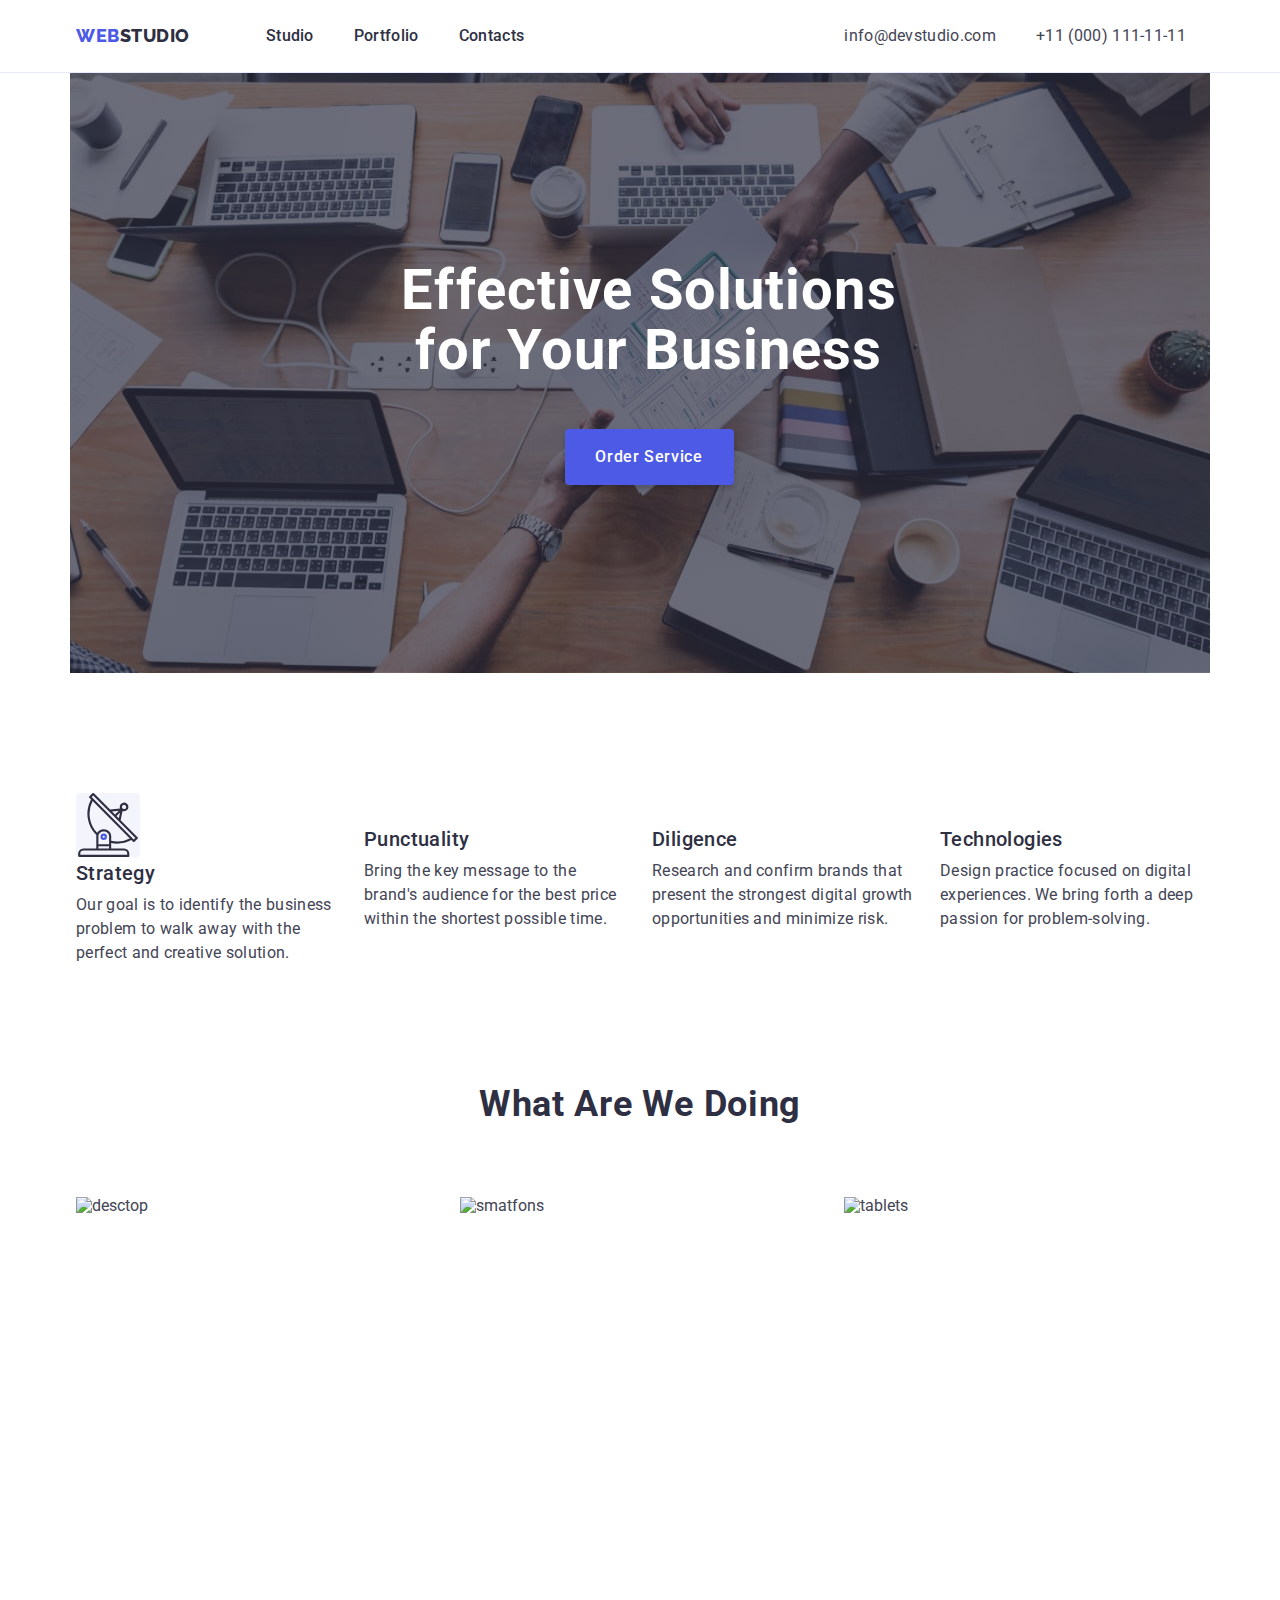
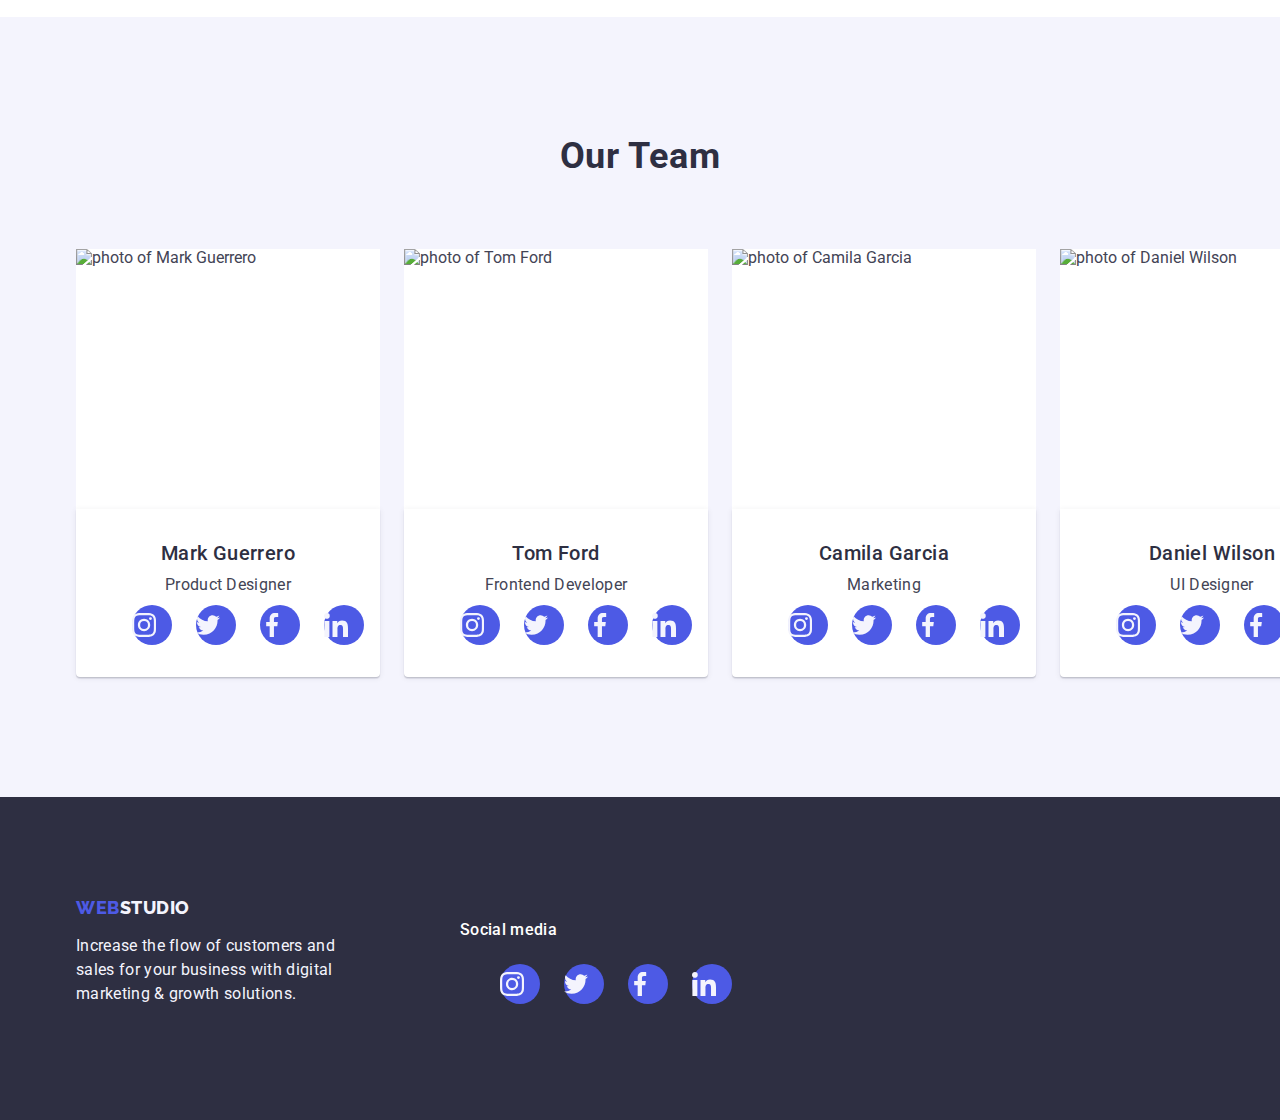
==== index.html @ 8fe612d3 "summury" ====
<!DOCTYPE html>
<html lang="en">
  <head>
    <meta charset="UTF-8" />
    <meta http-equiv="X-UA-Compatible" content="IE=edge" />
    <meta name="viewport" content="width=device-width, initial-scale=1.0" />
    <!--Normalize-->
    <link
      rel="stylesheet"
      href="https://cdn.jsdelivr.net/npm/modern-normalize@1.1.0/modern-normalize.min.css"
    />
    <!--Шрифти-->
    <link rel="preconnect" href="https://fonts.googleapis.com" />
    <link rel="preconnect" href="https://fonts.gstatic.com" crossorigin />
    <link
      href="https://fonts.googleapis.com/css2?family=Raleway:wght@800&family=Roboto:wght@400;500;700;900&display=swap"
      rel="stylesheet"
    />

    <link rel="stylesheet" href="./css/styles.css" />
    <title>Studio</title>
  </head>

  <body>
    <!--Heder -->
    <header class="header">
      <div class="container header-container">
        <nav class="nav-container">
          <a class="text-logo text-logo-header link" href="./index.html">
            Web<span class="text-logo-studio-top">Studio</span></a
          >
          <ul class="list nav-list-cont">
            <li><a class="link text-nav" href="./index.html">Studio</a></li>
            <li>
              <a class="link text-nav" href="./portfolio.html">Portfolio</a>
            </li>
            <li><a class="link text-nav" href="">Contacts</a></li>
          </ul>
        </nav>
        <!--Contacts-->
        <address class="adress">
          <ul class="list adress-container">
            <li>
              <a class="link text-adress" href="mailto:info@devstudio.com"
                >info@devstudio.com</a
              >
            </li>
            <li>
              <a class="link text-adress" href="tel:+110001111111"
                >+11 (000) 111-11-11</a
              >
            </li>
          </ul>
        </address>
      </div>
    </header>
    <main>
      <!--Section1-->
      <section class="titel titel-items">
        <div class="container">
          <h1 class="text-titel">Effective Solutions for Your Business</h1>
          <button class="button button-studio" type="button">
            Order Service
          </button>
        </div>
      </section>
      <!--Section2=osoblivosti-->
      <section class="feautures">
        <div class="container">
          <h2 class="visually-hidden">Our Features</h2>
          <ul class="list features-container">
            <li class="features-container-item">
              <svg class="feautures-icon" width="64px" height="64px">
                <use href="./images/symbols.svg#icon-antenna"></use>
              </svg>
              <h3 class="features-titel">Strategy</h3>
              <p class="features-text">
                Our goal is to identify the business problem to walk away with
                the perfect and creative solution.
              </p>
            </li>
            <li class="features-container-item">
              <h3 class="features-titel">Punctuality</h3>
              <p class="features-text">
                Bring the key message to the brand's audience for the best price
                within the shortest possible time.
              </p>
            </li>
            <li class="features-container-item">
              <h3 class="features-titel">Diligence</h3>
              <p class="features-text">
                Research and confirm brands that present the strongest digital
                growth opportunities and minimize risk.
              </p>
            </li>
            <li class="features-container-item">
              <h3 class="features-titel">Technologies</h3>
              <p class="features-text">
                Design practice focused on digital experiences. We bring forth a
                deep passion for problem-solving.
              </p>
            </li>
          </ul>
        </div>
      </section>
      <!--====Section3====What are we doing===-->
      <section class="doing">
        <div class="container">
          <h2 class="titels">What are we doing</h2>
          <ul class="list doing-container">
            <li class="doing-container-item">
              <img
                src="./images/img-1.jpg"
                alt="desctop"
                width="360"
                height="300"
              />
            </li>
            <li class="doing-container-item">
              <img
                src="./images/img-2.jpg"
                alt="smatfons"
                width="360"
                height="300"
              />
            </li>
            <li class="doing-container-item">
              <img
                src="./images/img-3.jpg"
                alt="tablets"
                width="360"
                height="300"
              />
            </li>
          </ul>
        </div>
      </section>
      <!--Team-->
      <!--Section4-->
      <section class="team">
        <div class="container">
          <h2 class="titels">Our Team</h2>

          <ul class="list team-container">
            <!--=======MARK===========-->
            <li class="team-cards-fon">
              <img
                src="./images/foto-1.jpg"
                alt="photo of Mark Guerrero"
                width="264"
                height="260"
              />
              <div class="card-cont">
                <h3 class="team-cards-titel">Mark Guerrero</h3>
                <p class="team-cards-prof">Product Designer</p>
                <ul class="social">
                  <li class="social-items list">
                    <a
                      href="https://instagram.com"
                      target="_blank"
                      rel="noopener noreffer"
                      class="social-link link"
                      aria-label="instagram icon"
                    >
                      <svg class="social-icon" width="24px" height="24px">
                        <use href="./images/symbols.svg#icon-instagram"></use>
                      </svg>
                    </a>
                  </li>
                  <li class="social-items list">
                    <a
                      href="https://twitter.com"
                      target="_blank"
                      rel="noopener noreffer"
                      class="social-link link"
                      aria-label="twitter icon"
                    >
                      <svg class="social-icon" width="24px" height="24px">
                        <use href="./images/symbols.svg#icon-twitter"></use>
                      </svg>
                    </a>
                  </li>
                  <li class="social-items list">
                    <a
                      href="https://facebook.com"
                      target="_blank"
                      rel="noopener noreffer"
                      class="social-link link"
                      aria-label="facebook icon"
                    >
                      <svg class="social-icon" width="24px" height="24px">
                        <use href="./images/symbols.svg#icon-facebook"></use>
                      </svg>
                    </a>
                  </li>
                  <li class="social-items list">
                    <a
                      href="https://linkedin.com"
                      target="_blank"
                      rel="noopener noreffer"
                      class="social-link link"
                      aria-label="linkedin icon"
                    >
                      <svg class="social-icon" width="24px" height="24px">
                        <use href="./images/symbols.svg#icon-linkedin"></use>
                      </svg>
                    </a>
                  </li>
                </ul>
              </div>
            </li>
            <!--=======MARK===========-->
            <!--=======Tom===========-->
            <li class="team-cards-fon">
              <img
                src="./images/foto-2.jpg"
                alt="photo of Tom Ford"
                width="264"
                height="260"
              />
              <div class="card-cont">
                <h3 class="team-cards-titel">Tom Ford</h3>
                <p class="team-cards-prof">Frontend Developer</p>
                <ul class="social">
                  <li class="social-items list">
                    <a
                      href="https://instagram.com"
                      target="_blank"
                      rel="noopener noreffer"
                      class="social-link link"
                      aria-label="instagram icon"
                    >
                      <svg class="social-icon" width="24px" height="24px">
                        <use href="./images/symbols.svg#icon-instagram"></use>
                      </svg>
                    </a>
                  </li>
                  <li class="social-items list">
                    <a
                      href="https://twitter.com"
                      target="_blank"
                      rel="noopener noreffer"
                      class="social-link link"
                      aria-label="twitter icon"
                    >
                      <svg class="social-icon" width="24px" height="24px">
                        <use href="./images/symbols.svg#icon-twitter"></use>
                      </svg>
                    </a>
                  </li>
                  <li class="social-items list">
                    <a
                      href="https://facebook.com"
                      target="_blank"
                      rel="noopener noreffer"
                      class="social-link link"
                      aria-label="facebook icon"
                    >
                      <svg class="social-icon" width="24px" height="24px">
                        <use href="./images/symbols.svg#icon-facebook"></use>
                      </svg>
                    </a>
                  </li>
                  <li class="social-items list">
                    <a
                      href="https://linkedin.com"
                      target="_blank"
                      rel="noopener noreffer"
                      class="social-link link"
                      aria-label="linkedin icon"
                    >
                      <svg class="social-icon" width="24px" height="24px">
                        <use href="./images/symbols.svg#icon-linkedin"></use>
                      </svg>
                    </a>
                  </li>
                </ul>
              </div>
            </li>
            <!--=======Tom===========-->
            <!--=======Cam===========-->
            <li class="team-cards-fon">
              <img
                src="./images/foto-3.jpg"
                alt="photo of Camila Garcia"
                width="264"
                height="260"
              />
              <div class="card-cont">
                <h3 class="team-cards-titel">Camila Garcia</h3>
                <p class="team-cards-prof">Marketing</p>
                <ul class="social">
                  <li class="social-items list">
                    <a
                      href="https://instagram.com"
                      target="_blank"
                      rel="noopener noreffer"
                      class="social-link link"
                      aria-label="instagram icon"
                    >
                      <svg class="social-icon" width="24px" height="24px">
                        <use href="./images/symbols.svg#icon-instagram"></use>
                      </svg>
                    </a>
                  </li>
                  <li class="social-items list">
                    <a
                      href="https://twitter.com"
                      target="_blank"
                      rel="noopener noreffer"
                      class="social-link link"
                      aria-label="twitter icon"
                    >
                      <svg class="social-icon" width="24px" height="24px">
                        <use href="./images/symbols.svg#icon-twitter"></use>
                      </svg>
                    </a>
                  </li>
                  <li class="social-items list">
                    <a
                      href="https://facebook.com"
                      target="_blank"
                      rel="noopener noreffer"
                      class="social-link link"
                      aria-label="facebook icon"
                    >
                      <svg class="social-icon" width="24px" height="24px">
                        <use href="./images/symbols.svg#icon-facebook"></use>
                      </svg>
                    </a>
                  </li>
                  <li class="social-items list">
                    <a
                      href="https://linkedin.com"
                      target="_blank"
                      rel="noopener noreffer"
                      class="social-link link"
                      aria-label="linkedin icon"
                    >
                      <svg class="social-icon" width="24px" height="24px">
                        <use href="./images/symbols.svg#icon-linkedin"></use>
                      </svg>
                    </a>
                  </li>
                </ul>
              </div>
            </li>
            <!--=======Cam===========-->
            <!--=======Dan===========-->
            <li class="team-cards-fon">
              <img
                src="./images/foto-4.jpg"
                alt="photo of Daniel Wilson"
                width="264"
                height="260"
              />
              <div class="card-cont">
                <h3 class="team-cards-titel">Daniel Wilson</h3>
                <p class="team-cards-prof">UI Designer</p>
                <ul class="social">
                  <li class="social-items list">
                    <a
                      href="https://instagram.com"
                      target="_blank"
                      rel="noopener noreffer"
                      class="social-link link"
                      aria-label="instagram icon"
                    >
                      <svg class="social-icon" width="24px" height="24px">
                        <use href="./images/symbols.svg#icon-instagram"></use>
                      </svg>
                    </a>
                  </li>
                  <li class="social-items list">
                    <a
                      href="https://twitter.com"
                      target="_blank"
                      rel="noopener noreffer"
                      class="social-link link"
                      aria-label="twitter icon"
                    >
                      <svg class="social-icon" width="24px" height="24px">
                        <use href="./images/symbols.svg#icon-twitter"></use>
                      </svg>
                    </a>
                  </li>
                  <li class="social-items list">
                    <a
                      href="https://facebook.com"
                      target="_blank"
                      rel="noopener noreffer"
                      class="social-link link"
                      aria-label="facebook icon"
                    >
                      <svg class="social-icon" width="24px" height="24px">
                        <use href="./images/symbols.svg#icon-facebook"></use>
                      </svg>
                    </a>
                  </li>
                  <li class="social-items list">
                    <a
                      href="https://linkedin.com"
                      target="_blank"
                      rel="noopener noreffer"
                      class="social-link link"
                      aria-label="linkedin icon"
                    >
                      <svg class="social-icon" width="24px" height="24px">
                        <use href="./images/symbols.svg#icon-linkedin"></use>
                      </svg>
                    </a>
                  </li>
                </ul>
              </div>
            </li>
            <!--Dan-->
          </ul>
        </div>
      </section>
    </main>
    <!--footer-->
    <footer class="footer-background">
      <div class="container footer-container">
        <div>
          <a class="link text-logo footer" href="./index.html"
            >Web<span class="text-logo-stdio-footer">Studio</span></a
          >
          <p class="text-footer footer-container-text">
            Increase the flow of customers and sales for your business with
            digital marketing & growth solutions.
          </p>
        </div>
        <!--Social media-->
        <div class="soc-media">
          <h4 class="soc-media-titel">Social media</h4>
          <ul class="social">
            <li class="social-items list">
              <a
                href="https://instagram.com"
                target="_blank"
                rel="noopener noreffer"
                class="social-link link"
                aria-label="instagram icon"
              >
                <svg class="social-icon" width="24px" height="24px">
                  <use href="./images/symbols.svg#icon-instagram"></use>
                </svg>
              </a>
            </li>
            <li class="social-items list">
              <a
                href="https://twitter.com"
                target="_blank"
                rel="noopener noreffer"
                class="social-link link"
                aria-label="twitter icon"
              >
                <svg class="social-icon" width="24px" height="24px">
                  <use href="./images/symbols.svg#icon-twitter"></use>
                </svg>
              </a>
            </li>
            <li class="social-items list">
              <a
                href="https://facebook.com"
                target="_blank"
                rel="noopener noreffer"
                class="social-link link"
                aria-label="facebook icon"
              >
                <svg class="social-icon" width="24px" height="24px">
                  <use href="./images/symbols.svg#icon-facebook"></use>
                </svg>
              </a>
            </li>
            <li class="social-items list">
              <a
                href="https://linkedin.com"
                target="_blank"
                rel="noopener noreffer"
                class="social-link link"
                aria-label="linkedin icon"
              >
                <svg class="social-icon" width="24px" height="24px">
                  <use href="./images/symbols.svg#icon-linkedin"></use>
                </svg>
              </a>
            </li>
          </ul>
        </div>
      </div>
    </footer>
  </body>
</html>
---- css/styles.css ----
:root {
  --color-iris: #4d5ae5;
  --color-ocean: #404bbf;
  --color-navy-blue: #2e2f42;
  --color-green: #31d0aa;
  --color-slate: #434455;
  --color-light-slate: #8e8f99;
  --color-cornflower: #e7e9fc;
  --color-cloud: #f4f4fd;
  --color-navy-blue-modal: #2e2f42;
  --color-grey: #2e2f42;
  --color-white: #ffffff;
  --color-dairy: #fcfcfc;
}

*,
*::before *::after {
  box-sizing: border-box;
}
/*===============Reset start==================*/
.link {
  text-decoration: none;
}
.list {
  list-style: none;
  padding: 0;
  margin: 0;
}
h1,
h2,
h3,
p {
  margin: 0;
}
img {
  display: block;
}

.container {
  width: 1158px;
  margin-right: auto;
  margin-left: auto;
  padding-left: 15px;
  padding-right: 15px;
}

/*==============Reset end===============*/

/*==============Body================*/
body {
  font-family: "Roboto", sans-serif;
  color: var(--color-slate);
  background-color: var(--color-white);
}

/*================heder===================*/
.header {
  border-bottom: 1px solid var(--color-cornflower);
}
.header-container {
  display: flex;
  align-items: center;
}
.nav-container {
  display: flex;
  align-items: center;
}
.text-nav {
  text-decoration: none;
  font-weight: 500;
  font-size: 16px;
  line-height: 1.5;
  letter-spacing: 0.02em;
  color: var(--color-navy-blue);
  display: inline-block;
  padding-top: 24px;
  padding-bottom: 24px;
}
.text-nav:focus,
.text-nav:hover {
  color: var(--color-ocean);
}
.text-logo {
  display: inline-block;
  text-decoration: none;
  font-family: "Raleway", sans-serif;
  font-weight: 800;
  font-size: 18px;
  line-height: 1.17;
  letter-spacing: 0.03em;
  text-transform: uppercase;
  color: var(--color-iris);
}
.text-logo-header {
  margin-right: 76px;
}
.nav-list-cont {
  display: flex;
  gap: 40px;
}
.text-logo-studio-top {
  font-family: "Raleway", sans-serif;
  color: var(--color-navy-blue);
}
.adress {
  font-style: normal;
}
.adress-container {
  display: flex;
  gap: 40px;
  margin-left: 320px;
}
.text-adress {
  text-decoration: none;
  font-weight: 400;
  font-size: 16px;
  line-height: 1.5;
  letter-spacing: 0.02em;
  color: var(--color-slate);
  padding-top: 24px;
  padding-bottom: 24px;
}
.text-adress:focus,
.text-adress:hover {
  color: var(--color-ocean);
}

/*===================Section1===================*/
/* =====Titel-1======== */

.titel-items {
  max-width: 1140px;
  margin-left: auto;
  margin-right: auto;
  background-image: linear-gradient(
      rgba(46, 47, 66, 0.7),
      rgba(46, 47, 66, 0.7)
    ),
    url(../images/people-office-1.jpg);
  background-color: var(--color-grey);
  background-repeat: no-repeat;
  background-position: center;
  background-size: cover;
}
.titel {
  padding: 188px 0;
}
.text-titel {
  text-align: center;
  font-size: 56px;
  line-height: 1.07;
  letter-spacing: 0.02em;
  color: var(--color-white);
  max-width: 496px;
  margin-right: auto;
  margin-left: auto;
}

/*=====batton======*/
.button {
  display: block;
  min-width: 169px;
  height: 56px;
  border: none;
  border-radius: 4px;
  cursor: pointer;
  margin-top: 48px;
  margin-right: auto;
  margin-left: auto;
  box-shadow: 0px 4px 4px rgba(0, 0, 0, 0.15);
}
.button-studio {
  font-family: "Roboto", sans-serif;
  font-weight: 500;
  font-size: 16px;
  line-height: 1.5;
  align-items: center;
  letter-spacing: 0.04em;
  color: var(--color-white);
  background-color: var(--color-iris);
}

.button-studio:hover,
.button-studio:focus {
  background-color: var(--color-ocean);
}
/*===============section 2 studio=================*/
.feautures {
  padding-top: 120px;
  padding-bottom: 120px;
}
.visually-hidden {
  position: absolute;
  width: 1px;
  height: 1px;
  margin: -1px;
  border: 0;
  padding: 0;
  white-space: nowrap;
  clip-path: inset(100%);
  clip: rect(0 0 0 0);
  overflow: hidden;
}
.features-container {
  display: flex;
  align-items: center;
  gap: 24px;
}
.features-container-item {
  flex-basis: calc((100% - 72px) / 4);
}
.features-titel {
  font-weight: 500;
  font-size: 20px;
  line-height: 1.2;
  letter-spacing: 0.02em;
  color: var(--color-navy-blue);
  margin-bottom: 8px;
}

.features-text {
  font-size: 16px;
  line-height: 1.5;
  letter-spacing: 0.02em;
  color: var(--color-slate);
}

.feautures-icon {
  display: flexbox;
  background: var(--color-cloud);
  border-radius: 4px;
}
/*==============section 3 ================*/
.doing {
  padding-bottom: 120px;
}
.doing-container {
  display: flex;
  align-items: center;
  gap: 24px;
}
.doing-container-item {
  width: calc((100% - 48px) / 3);
}

/*===========Section-4-Team===================*/
.team {
  background-color: var(--color-cloud);
  padding: 120px 0;
}

.titels {
  font-weight: 700;
  font-size: 36px;
  line-height: 1.11;
  text-align: center;
  letter-spacing: 0.02em;
  text-transform: capitalize;
  color: var(--color-navy-blue);
  margin-bottom: 72px;
}
.card-cont {
  padding: 32px 16px;
  border-radius: 0px 0px 4px 4px;
  box-shadow: 0px 1px 6px rgba(46, 47, 66, 0.08),
    0px 1px 1px rgba(46, 47, 66, 0.16), 0px 2px 1px rgba(46, 47, 66, 0.08);
}

.team-container {
  display: flex;
  align-items: center;
  gap: 24px;
}
.team-cards-fon {
  background-color: var(--color-white);
  border-radius: 0px 0px 4px 4px;
  flex-basis: calc((100%-72px) / 4);
}

.team-cards-titel {
  font-weight: 500;
  font-size: 20px;
  line-height: 1.2;
  letter-spacing: 0.02em;
  color: var(--color-navy-blue);
  margin-bottom: 72px;
  text-align: center;
  margin-bottom: 8px;
}

.team-cards-prof {
  font-size: 16px;
  line-height: 1.5;
  letter-spacing: 0.02em;
  color: var(--color-slate);
  text-align: center;
  margin-bottom: 8px;
}
/*===========Social icons==============*/
.social {
  display: flex;
  justify-content: center;
  gap: 24px;
}
.social-link {
  display: flex;
  align-items: center;
  width: 40px;
  height: 40px;
  background-color: var(--color-iris);
  border-radius: 50%;
  justify-content: space-between;
}
.team-container .social-link:hover,
.team-container .social-link:focus {
  background-color: var(--color-ocean);
}
.social-icon {
}
/*===================PORTFOLIO====================*/
.portfolio-section {
  padding: 96px 0 120px;
}

/*=======buttons-portfoli===========*/

.portf-buttons {
  display: flex;
  justify-content: center;
  gap: 24px;
  margin-bottom: 72px;
}

.button-portfolio {
  font-family: "Roboto", sans-serif;
  font-weight: 500;
  font-size: 16px;
  line-height: 1.5;
  display: flex;
  align-items: center;
  text-align: center;
  letter-spacing: 0.04em;
  color: var(--color-iris);
  background-color: var(--color-cloud);

  padding: 12px 24px;
  border: 1px solid var(--color-cornflower);
  border-radius: 4px;
}

.button-portfolio:hover,
.button-portfolio:focus {
  color: var(--color-white);
  background-color: var(--color-ocean);
  cursor: pointer;
  border: 1px solid transparent;
}
/*==========Prodjects-portfolio============*/
.prodject-list {
  display: flex;
  flex-wrap: wrap;
  column-gap: 24px;
  row-gap: 48px;
}

.proj-point {
  width: calc((100% - 48px) / 3);
}
.titel-par {
  padding: 32px 16px;
  border: 1px solid var(--color-cornflower);
  border-top: none;
}
.prodject-titel {
  font-weight: 500;
  font-size: 20px;
  line-height: 1.2;
  letter-spacing: 0.02em;
  color: var(--color-grey);
  margin-bottom: 8px;
}
.project-paragraf {
  font-weight: 400;
  font-size: 16px;
  line-height: 1.5;
  letter-spacing: 0.02em;
  color: var(--color-slate);
}

/*=============footers==================*/

.footer-container {
  display: flex;

  margin-right: auto;
  margin-left: auto;
}
.footer-container-text {
  margin-right: 120px;
}
.footer-background {
  background-color: var(--color-navy-blue);
  padding: 100px 0;
}
.footer {
  margin-bottom: 16px;
}
.text-logo-stdio-footer {
  font-family: "Raleway", sans-serif;

  color: var(--color-cloud);
}
.text-footer {
  font-family: "Roboto", sans-serif;
  font-style: normal;
  font-size: 16px;
  line-height: 1.5;
  letter-spacing: 0.02em;
  color: var(--color-cloud);
  max-width: 264px;
}
.soc-media-titel {
  font-family: "Roboto", sans-serif;
  font-style: normal;
  font-weight: 500;
  font-size: 16px;
  line-height: 1.5;
  letter-spacing: 0.02em;
  color: var(--color-white);
}
.soc-media {
  display: block;
}
.footer-container .social-link:hover,
.footer-container .social-link:focus {
  background-color: var(--color-green);
}
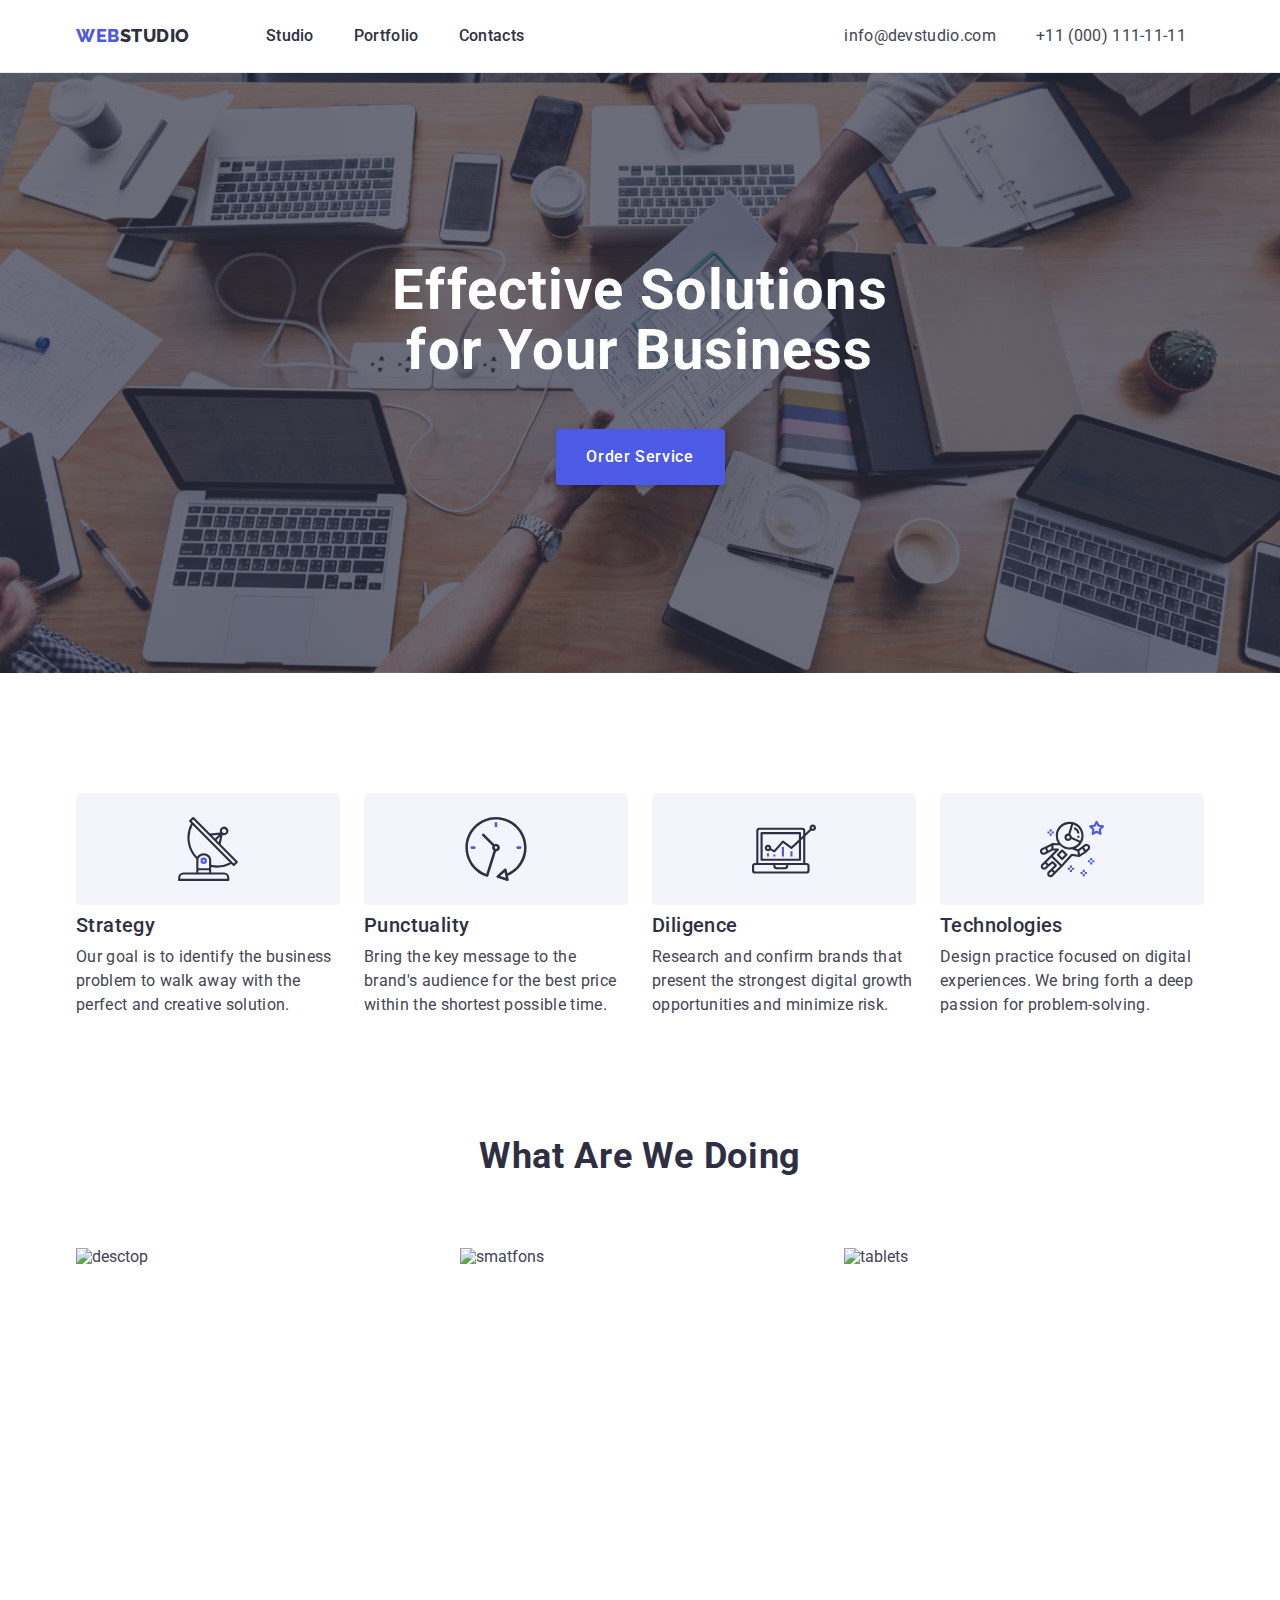
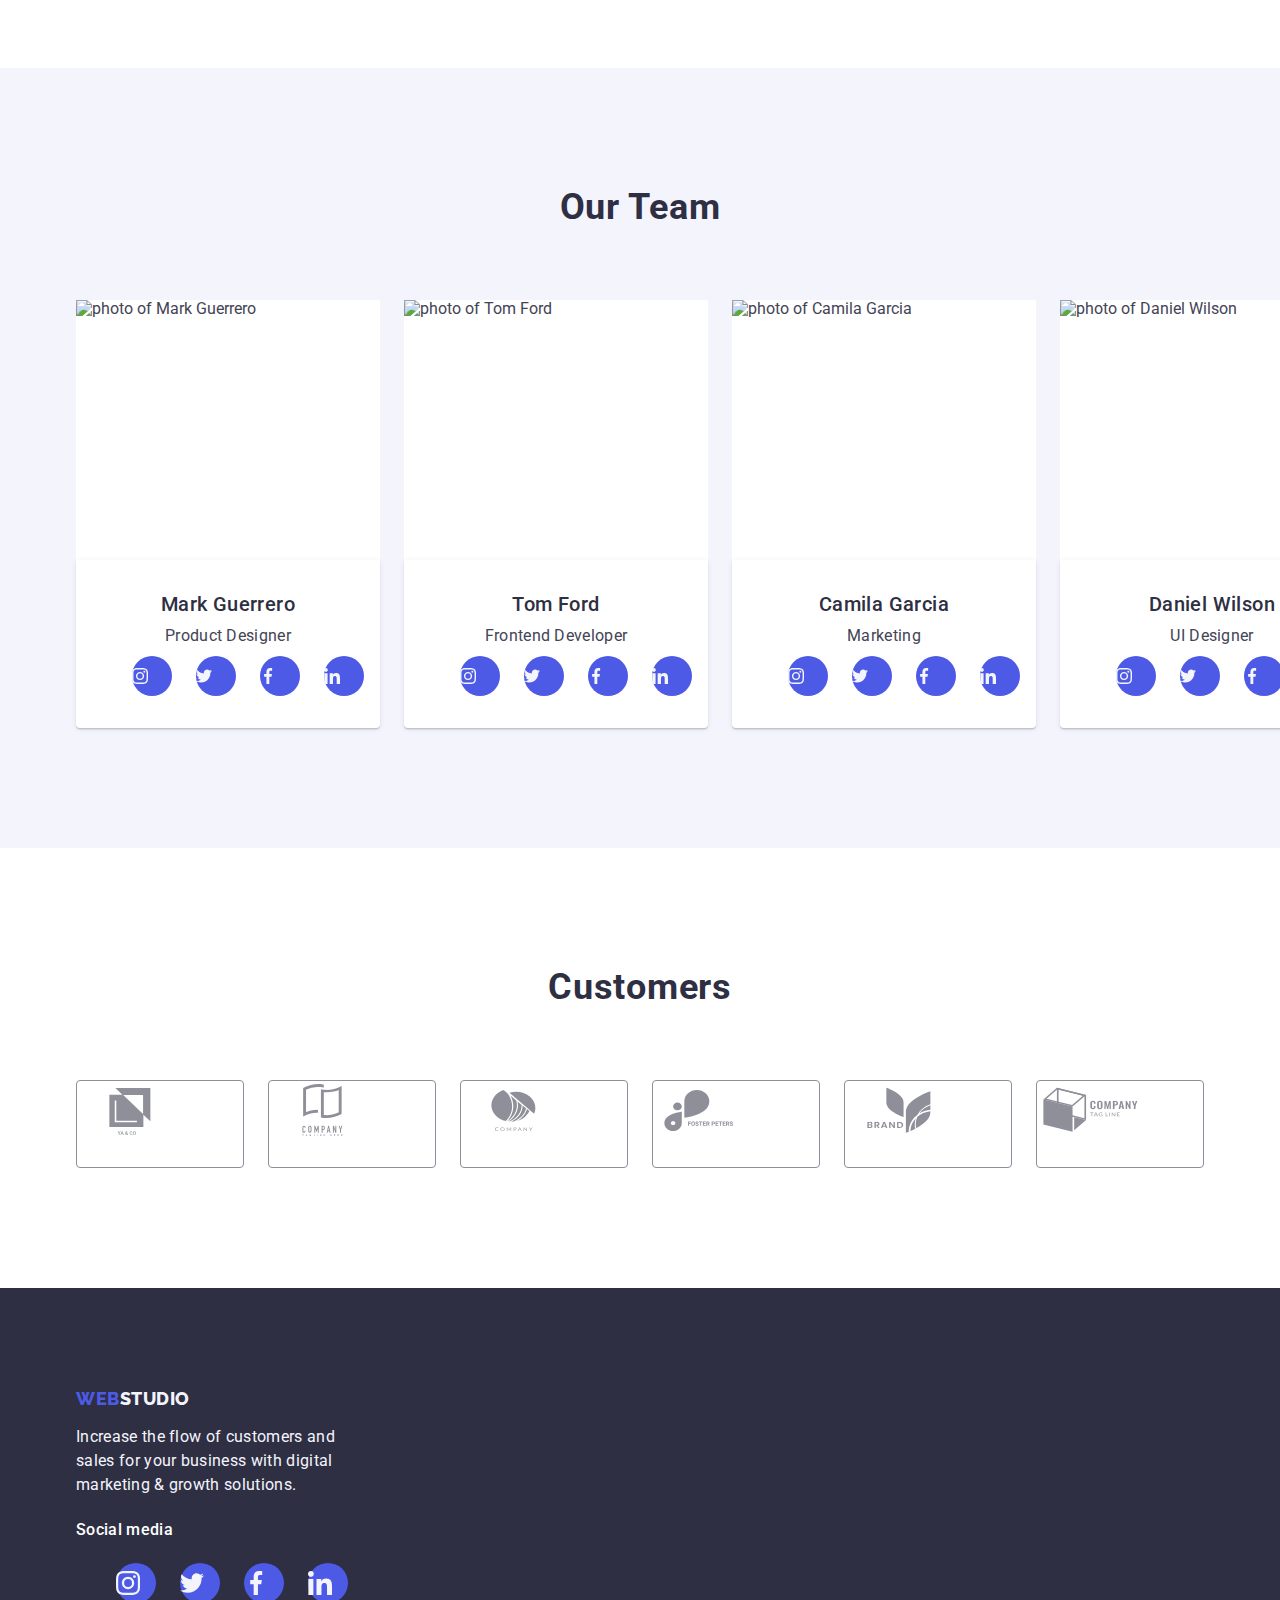
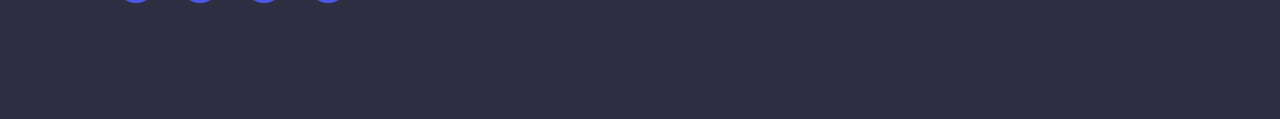
==== commit 0708fcce: "Summury" ====
--- a/index.html
+++ b/index.html
@@ -70,9 +70,11 @@
           <h2 class="visually-hidden">Our Features</h2>
           <ul class="list features-container">
             <li class="features-container-item">
-              <svg class="feautures-icon" width="64px" height="64px">
-                <use href="./images/symbols.svg#icon-antenna"></use>
-              </svg>
+              <div class="feautures-icon-con">
+                <svg class="feautures-icon" width="64px" height="64px">
+                  <use href="./images/symbols.svg#icon-antenna"></use>
+                </svg>
+              </div>
               <h3 class="features-titel">Strategy</h3>
               <p class="features-text">
                 Our goal is to identify the business problem to walk away with
@@ -80,6 +82,11 @@
               </p>
             </li>
             <li class="features-container-item">
+              <div class="feautures-icon-con">
+                <svg class="feautures-icon" width="64px" height="64px">
+                  <use href="./images/symbols.svg#icon-clock"></use>
+                </svg>
+              </div>
               <h3 class="features-titel">Punctuality</h3>
               <p class="features-text">
                 Bring the key message to the brand's audience for the best price
@@ -87,6 +94,11 @@
               </p>
             </li>
             <li class="features-container-item">
+              <div class="feautures-icon-con">
+                <svg class="feautures-icon" width="64px" height="64px">
+                  <use href="./images/symbols.svg#icon-diagram"></use>
+                </svg>
+              </div>
               <h3 class="features-titel">Diligence</h3>
               <p class="features-text">
                 Research and confirm brands that present the strongest digital
@@ -94,6 +106,11 @@
               </p>
             </li>
             <li class="features-container-item">
+              <div class="feautures-icon-con">
+                <svg class="feautures-icon" width="64px" height="64px">
+                  <use href="./images/symbols.svg#icon-astronaut"></use>
+                </svg>
+              </div>
               <h3 class="features-titel">Technologies</h3>
               <p class="features-text">
                 Design practice focused on digital experiences. We bring forth a
@@ -162,7 +179,7 @@
                       class="social-link link"
                       aria-label="instagram icon"
                     >
-                      <svg class="social-icon" width="24px" height="24px">
+                      <svg class="social-icon" width="16px" height="16px">
                         <use href="./images/symbols.svg#icon-instagram"></use>
                       </svg>
                     </a>
@@ -175,7 +192,7 @@
                       class="social-link link"
                       aria-label="twitter icon"
                     >
-                      <svg class="social-icon" width="24px" height="24px">
+                      <svg class="social-icon" width="16px" height="16px">
                         <use href="./images/symbols.svg#icon-twitter"></use>
                       </svg>
                     </a>
@@ -188,7 +205,7 @@
                       class="social-link link"
                       aria-label="facebook icon"
                     >
-                      <svg class="social-icon" width="24px" height="24px">
+                      <svg class="social-icon" width="16px" height="16px">
                         <use href="./images/symbols.svg#icon-facebook"></use>
                       </svg>
                     </a>
@@ -201,7 +218,7 @@
                       class="social-link link"
                       aria-label="linkedin icon"
                     >
-                      <svg class="social-icon" width="24px" height="24px">
+                      <svg class="social-icon" width="16px" height="16px">
                         <use href="./images/symbols.svg#icon-linkedin"></use>
                       </svg>
                     </a>
@@ -230,7 +247,7 @@
                       class="social-link link"
                       aria-label="instagram icon"
                     >
-                      <svg class="social-icon" width="24px" height="24px">
+                      <svg class="social-icon" width="16px" height="16px">
                         <use href="./images/symbols.svg#icon-instagram"></use>
                       </svg>
                     </a>
@@ -243,7 +260,7 @@
                       class="social-link link"
                       aria-label="twitter icon"
                     >
-                      <svg class="social-icon" width="24px" height="24px">
+                      <svg class="social-icon" width="16px" height="16px">
                         <use href="./images/symbols.svg#icon-twitter"></use>
                       </svg>
                     </a>
@@ -256,7 +273,7 @@
                       class="social-link link"
                       aria-label="facebook icon"
                     >
-                      <svg class="social-icon" width="24px" height="24px">
+                      <svg class="social-icon" width="16px" height="16px">
                         <use href="./images/symbols.svg#icon-facebook"></use>
                       </svg>
                     </a>
@@ -269,7 +286,7 @@
                       class="social-link link"
                       aria-label="linkedin icon"
                     >
-                      <svg class="social-icon" width="24px" height="24px">
+                      <svg class="social-icon" width="16px" height="16px">
                         <use href="./images/symbols.svg#icon-linkedin"></use>
                       </svg>
                     </a>
@@ -298,7 +315,7 @@
                       class="social-link link"
                       aria-label="instagram icon"
                     >
-                      <svg class="social-icon" width="24px" height="24px">
+                      <svg class="social-icon" width="16px" height="16px">
                         <use href="./images/symbols.svg#icon-instagram"></use>
                       </svg>
                     </a>
@@ -311,7 +328,7 @@
                       class="social-link link"
                       aria-label="twitter icon"
                     >
-                      <svg class="social-icon" width="24px" height="24px">
+                      <svg class="social-icon" width="16px" height="16px">
                         <use href="./images/symbols.svg#icon-twitter"></use>
                       </svg>
                     </a>
@@ -324,7 +341,7 @@
                       class="social-link link"
                       aria-label="facebook icon"
                     >
-                      <svg class="social-icon" width="24px" height="24px">
+                      <svg class="social-icon" width="16px" height="16px">
                         <use href="./images/symbols.svg#icon-facebook"></use>
                       </svg>
                     </a>
@@ -337,7 +354,7 @@
                       class="social-link link"
                       aria-label="linkedin icon"
                     >
-                      <svg class="social-icon" width="24px" height="24px">
+                      <svg class="social-icon" width="16px" height="16px">
                         <use href="./images/symbols.svg#icon-linkedin"></use>
                       </svg>
                     </a>
@@ -366,7 +383,7 @@
                       class="social-link link"
                       aria-label="instagram icon"
                     >
-                      <svg class="social-icon" width="24px" height="24px">
+                      <svg class="social-icon" width="16px" height="16px">
                         <use href="./images/symbols.svg#icon-instagram"></use>
                       </svg>
                     </a>
@@ -379,7 +396,7 @@
                       class="social-link link"
                       aria-label="twitter icon"
                     >
-                      <svg class="social-icon" width="24px" height="24px">
+                      <svg class="social-icon" width="16px" height="16px">
                         <use href="./images/symbols.svg#icon-twitter"></use>
                       </svg>
                     </a>
@@ -392,7 +409,7 @@
                       class="social-link link"
                       aria-label="facebook icon"
                     >
-                      <svg class="social-icon" width="24px" height="24px">
+                      <svg class="social-icon" width="16px" height="16px">
                         <use href="./images/symbols.svg#icon-facebook"></use>
                       </svg>
                     </a>
@@ -405,7 +422,7 @@
                       class="social-link link"
                       aria-label="linkedin icon"
                     >
-                      <svg class="social-icon" width="24px" height="24px">
+                      <svg class="social-icon" width="16px" height="16px">
                         <use href="./images/symbols.svg#icon-linkedin"></use>
                       </svg>
                     </a>
@@ -414,6 +431,44 @@
               </div>
             </li>
             <!--Dan-->
+          </ul>
+        </div>
+      </section>
+      <!-- =================Customers==================-->
+      <section class="castomers">
+        <div class="container">
+          <h2 class="titels">Customers</h2>
+          <ul class="customers-cont list">
+            <li class="customers-box">
+              <svg class="client-icons" width="104px" height="56px">
+                <use href="./images/symbols.svg#icon-Logo"></use>
+              </svg>
+            </li>
+            <li class="customers-box">
+              <svg class="client-icons" width="104px" height="56px">
+                <use href="./images/symbols.svg#icon-Logo-1"></use>
+              </svg>
+            </li>
+            <li class="customers-box">
+              <svg class="client-icons" width="104px" height="56px">
+                <use href="./images/symbols.svg#icon-Logo-2"></use>
+              </svg>
+            </li>
+            <li class="customers-box">
+              <svg class="client-icons" width="104px" height="56px">
+                <use href="./images/symbols.svg#icon-Logo-3"></use>
+              </svg>
+            </li>
+            <li class="customers-box">
+              <svg class="client-icons" width="104px" height="56px">
+                <use href="./images/symbols.svg#icon-Logo-4"></use>
+              </svg>
+            </li>
+            <li class="customers-box">
+              <svg class="client-icons" width="104px" height="56px">
+                <use href="./images/symbols.svg#icon-Logo-5"></use>
+              </svg>
+            </li>
           </ul>
         </div>
       </section>
--- a/css/styles.css
+++ b/css/styles.css
@@ -56,6 +56,8 @@
 /*================heder===================*/
 .header {
   border-bottom: 1px solid var(--color-cornflower);
+  box-shadow: 0px 2px 1px rgba(46, 47, 66, 0.08),
+    0px 1px 1px rgba(46, 47, 66, 0.16), 0px 1px 6px rgba(46, 47, 66, 0.08);
 }
 .header-container {
   display: flex;
@@ -129,7 +131,7 @@
 /* =====Titel-1======== */
 
 .titel-items {
-  max-width: 1140px;
+  max-width: 1440px;
   margin-left: auto;
   margin-right: auto;
   background-image: linear-gradient(
@@ -224,169 +226,209 @@
   letter-spacing: 0.02em;
   color: var(--color-slate);
 }
-
-.feautures-icon {
-  display: flexbox;
-  background: var(--color-cloud);
+.feautures-icon-con {
+  display: flex;
+  align-items: center;
+  justify-content: center;
+  height: 112px;
+  background-color: var(--color-cloud);
   border-radius: 4px;
-}
-/*==============section 3 ================*/
-.doing {
-  padding-bottom: 120px;
-}
-.doing-container {
-  display: flex;
-  align-items: center;
-  gap: 24px;
-}
-.doing-container-item {
-  width: calc((100% - 48px) / 3);
-}
-
-/*===========Section-4-Team===================*/
-.team {
-  background-color: var(--color-cloud);
-  padding: 120px 0;
-}
-
-.titels {
-  font-weight: 700;
-  font-size: 36px;
-  line-height: 1.11;
-  text-align: center;
-  letter-spacing: 0.02em;
-  text-transform: capitalize;
-  color: var(--color-navy-blue);
-  margin-bottom: 72px;
-}
-.card-cont {
-  padding: 32px 16px;
-  border-radius: 0px 0px 4px 4px;
-  box-shadow: 0px 1px 6px rgba(46, 47, 66, 0.08),
-    0px 1px 1px rgba(46, 47, 66, 0.16), 0px 2px 1px rgba(46, 47, 66, 0.08);
-}
-
-.team-container {
-  display: flex;
-  align-items: center;
-  gap: 24px;
-}
-.team-cards-fon {
-  background-color: var(--color-white);
-  border-radius: 0px 0px 4px 4px;
-  flex-basis: calc((100%-72px) / 4);
-}
-
-.team-cards-titel {
-  font-weight: 500;
-  font-size: 20px;
-  line-height: 1.2;
-  letter-spacing: 0.02em;
-  color: var(--color-navy-blue);
-  margin-bottom: 72px;
-  text-align: center;
   margin-bottom: 8px;
-}
-
-.team-cards-prof {
-  font-size: 16px;
-  line-height: 1.5;
-  letter-spacing: 0.02em;
-  color: var(--color-slate);
-  text-align: center;
-  margin-bottom: 8px;
-}
-/*===========Social icons==============*/
-.social {
-  display: flex;
-  justify-content: center;
-  gap: 24px;
-}
-.social-link {
-  display: flex;
-  align-items: center;
-  width: 40px;
-  height: 40px;
-  background-color: var(--color-iris);
-  border-radius: 50%;
-  justify-content: space-between;
-}
-.team-container .social-link:hover,
-.team-container .social-link:focus {
-  background-color: var(--color-ocean);
-}
-.social-icon {
-}
-/*===================PORTFOLIO====================*/
-.portfolio-section {
-  padding: 96px 0 120px;
-}
-
-/*=======buttons-portfoli===========*/
-
-.portf-buttons {
-  display: flex;
-  justify-content: center;
-  gap: 24px;
-  margin-bottom: 72px;
-}
-
-.button-portfolio {
-  font-family: "Roboto", sans-serif;
-  font-weight: 500;
-  font-size: 16px;
-  line-height: 1.5;
-  display: flex;
-  align-items: center;
-  text-align: center;
-  letter-spacing: 0.04em;
-  color: var(--color-iris);
-  background-color: var(--color-cloud);
-
-  padding: 12px 24px;
-  border: 1px solid var(--color-cornflower);
-  border-radius: 4px;
-}
-
-.button-portfolio:hover,
-.button-portfolio:focus {
-  color: var(--color-white);
-  background-color: var(--color-ocean);
-  cursor: pointer;
-  border: 1px solid transparent;
-}
-/*==========Prodjects-portfolio============*/
-.prodject-list {
-  display: flex;
-  flex-wrap: wrap;
-  column-gap: 24px;
-  row-gap: 48px;
-}
-
-.proj-point {
-  width: calc((100% - 48px) / 3);
-}
-.titel-par {
-  padding: 32px 16px;
-  border: 1px solid var(--color-cornflower);
-  border-top: none;
-}
-.prodject-titel {
-  font-weight: 500;
-  font-size: 20px;
-  line-height: 1.2;
-  letter-spacing: 0.02em;
-  color: var(--color-grey);
-  margin-bottom: 8px;
-}
-.project-paragraf {
-  font-weight: 400;
-  font-size: 16px;
-  line-height: 1.5;
-  letter-spacing: 0.02em;
-  color: var(--color-slate);
-}
-
+
+}
+.feautures-icon{}
+  /*==============section 3 ================*/
+  .doing {
+    padding-bottom: 120px;
+  }
+  .doing-container {
+    display: flex;
+    align-items: center;
+    gap: 24px;
+  }
+  .doing-container-item {
+    width: calc((100% - 48px) / 3);
+  }
+
+  /*===========Section-4-Team===================*/
+  .team {
+    background-color: var(--color-cloud);
+    padding: 120px 0;
+  }
+
+  .titels {
+    font-weight: 700;
+    font-size: 36px;
+    line-height: 1.1;
+    text-align: center;
+    letter-spacing: 0.02em;
+    text-transform: capitalize;
+    color: var(--color-navy-blue);
+    margin-bottom: 72px;
+  }
+  .card-cont {
+    padding: 32px 16px;
+    border-radius: 0px 0px 4px 4px;
+    box-shadow: 0px 1px 6px rgba(46, 47, 66, 0.08),
+      0px 1px 1px rgba(46, 47, 66, 0.16), 0px 2px 1px rgba(46, 47, 66, 0.08);
+  }
+
+  .team-container {
+    display: flex;
+    align-items: center;
+    gap: 24px;
+  }
+  .team-cards-fon {
+    background-color: var(--color-white);
+    border-radius: 0px 0px 4px 4px;
+    flex-basis: calc((100%-72px) / 4);
+  }
+
+  .team-cards-titel {
+    font-weight: 500;
+    font-size: 20px;
+    line-height: 1.2;
+    letter-spacing: 0.02em;
+    color: var(--color-navy-blue);
+    margin-bottom: 72px;
+    text-align: center;
+    margin-bottom: 8px;
+  }
+
+  .team-cards-prof {
+    font-size: 16px;
+    line-height: 1.5;
+    letter-spacing: 0.02em;
+    color: var(--color-slate);
+    text-align: center;
+    margin-bottom: 8px;
+  }
+  /*===========Social icons==============*/
+  .social {
+    display: flex;
+    align-items: center;
+    gap: 24px;
+  }
+  .social-link {
+    display: flex;
+    align-items: center;
+    width: 40px;
+    height: 40px;
+    background-color: var(--color-iris);
+    border-radius: 50%;
+    align-items: center;
+  }
+  .team-container .social-link:hover,
+  .team-container .social-link:focus {
+    background-color: var(--color-ocean);
+  }
+  .social-icon {
+  }
+
+  /*===================PORTFOLIO====================*/
+  .portfolio-section {
+    padding: 96px 0 120px;
+  }
+
+  /*=======buttons-portfoli===========*/
+
+  .portf-buttons {
+    display: flex;
+    justify-content: center;
+    gap: 24px;
+    margin-bottom: 72px;
+  }
+
+  .button-portfolio {
+    font-family: "Roboto", sans-serif;
+    font-weight: 500;
+    font-size: 16px;
+    line-height: 1.5;
+    display: flex;
+    align-items: center;
+    text-align: center;
+    letter-spacing: 0.04em;
+    color: var(--color-iris);
+    background-color: var(--color-cloud);
+
+    padding: 12px 24px;
+    border: 1px solid var(--color-cornflower);
+    border-radius: 4px;
+  }
+
+  .button-portfolio:hover,
+  .button-portfolio:focus {
+    color: var(--color-white);
+    background-color: var(--color-ocean);
+    cursor: pointer;
+    border: 1px solid transparent;
+    box-shadow: 0px 3px 1px rgba(0, 0, 0, 0.1), 0px 2px 1px rgba(0, 0, 0, 0.08),
+      0px 2px 2px rgba(0, 0, 0, 0.12);
+  }
+  /*==========Prodjects-portfolio============*/
+  .prodject-list {
+    display: flex;
+    flex-wrap: wrap;
+    column-gap: 24px;
+    row-gap: 48px;
+  }
+
+  .proj-point {
+    width: calc((100% - 48px) / 3);
+  }
+  .proj-point-link {
+    display: block;
+  }
+  .proj-point-link:hover,
+  .proj-point-link:focus {
+    box-shadow: 0px 1px 6px rgba(46, 47, 66, 0.08),
+      0px 1px 1px rgba(46, 47, 66, 0.16), 0px 2px 1px rgba(46, 47, 66, 0.08);
+  }
+  .titel-par {
+    padding: 32px 16px;
+    border: 1px solid var(--color-cornflower);
+    border-top: none;
+  }
+  .prodject-titel {
+    font-weight: 500;
+    font-size: 20px;
+    line-height: 1.2;
+    letter-spacing: 0.02em;
+    color: var(--color-grey);
+    margin-bottom: 8px;
+  }
+  .project-paragraf {
+    font-weight: 400;
+    font-size: 16px;
+    line-height: 1.5;
+    letter-spacing: 0.02em;
+    color: var(--color-slate);
+  }
+  /*================Customers=============*/
+  .castomers {
+    background-color: var(--color-white);
+    padding: 120px 0;
+  }
+  .customers-cont {
+    display: flex;
+    align-items: center;
+    gap: 24px;
+    justify-content: space-between;
+  }
+  .customers-box {
+    border: 1px solid #8e8f99;
+    width: 168px;
+    height: 88px;
+    border-radius: 4px;
+    fill: var(--color-light-slate);
+  }
+  .client-icons {
+  }
+  .customers-box:hover,
+  .customers-box:focus {
+    fill: var(--color-ocean);
+  }
+}
 /*=============footers==================*/
 
 .footer-container {
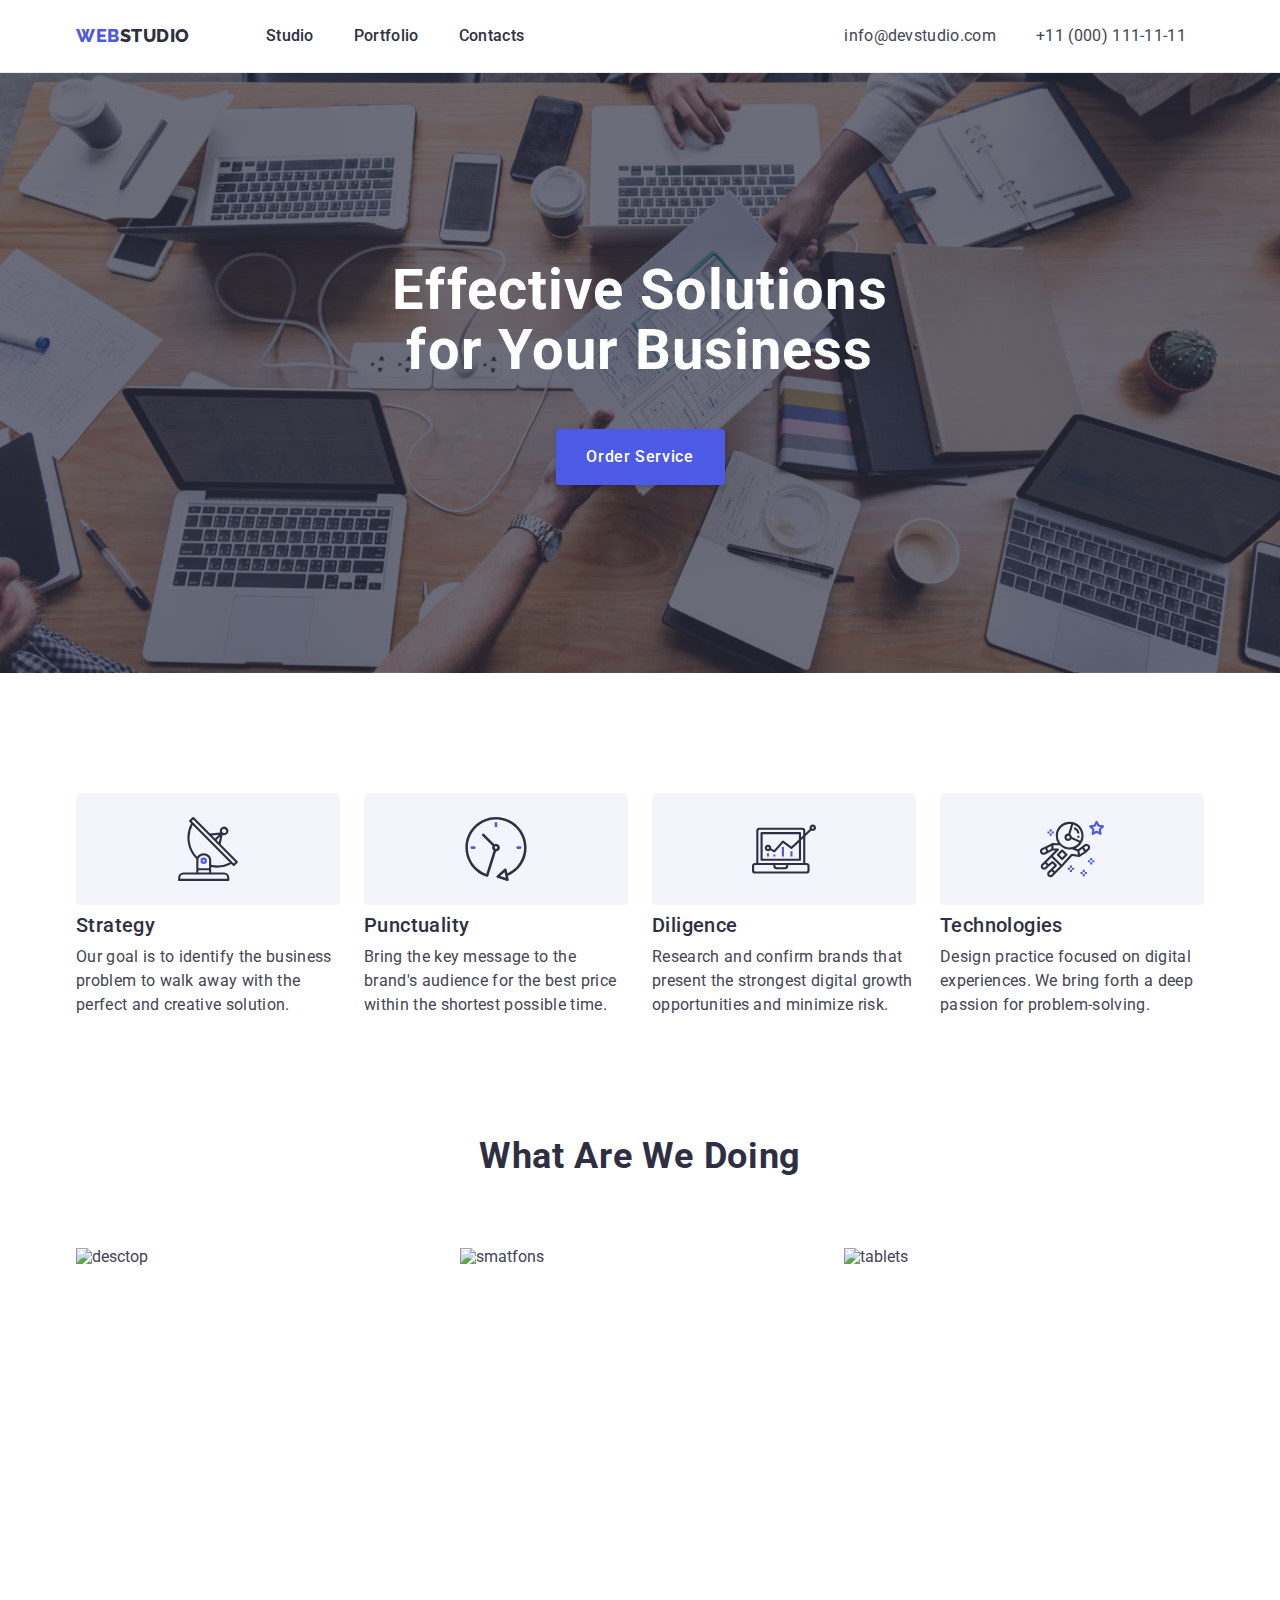
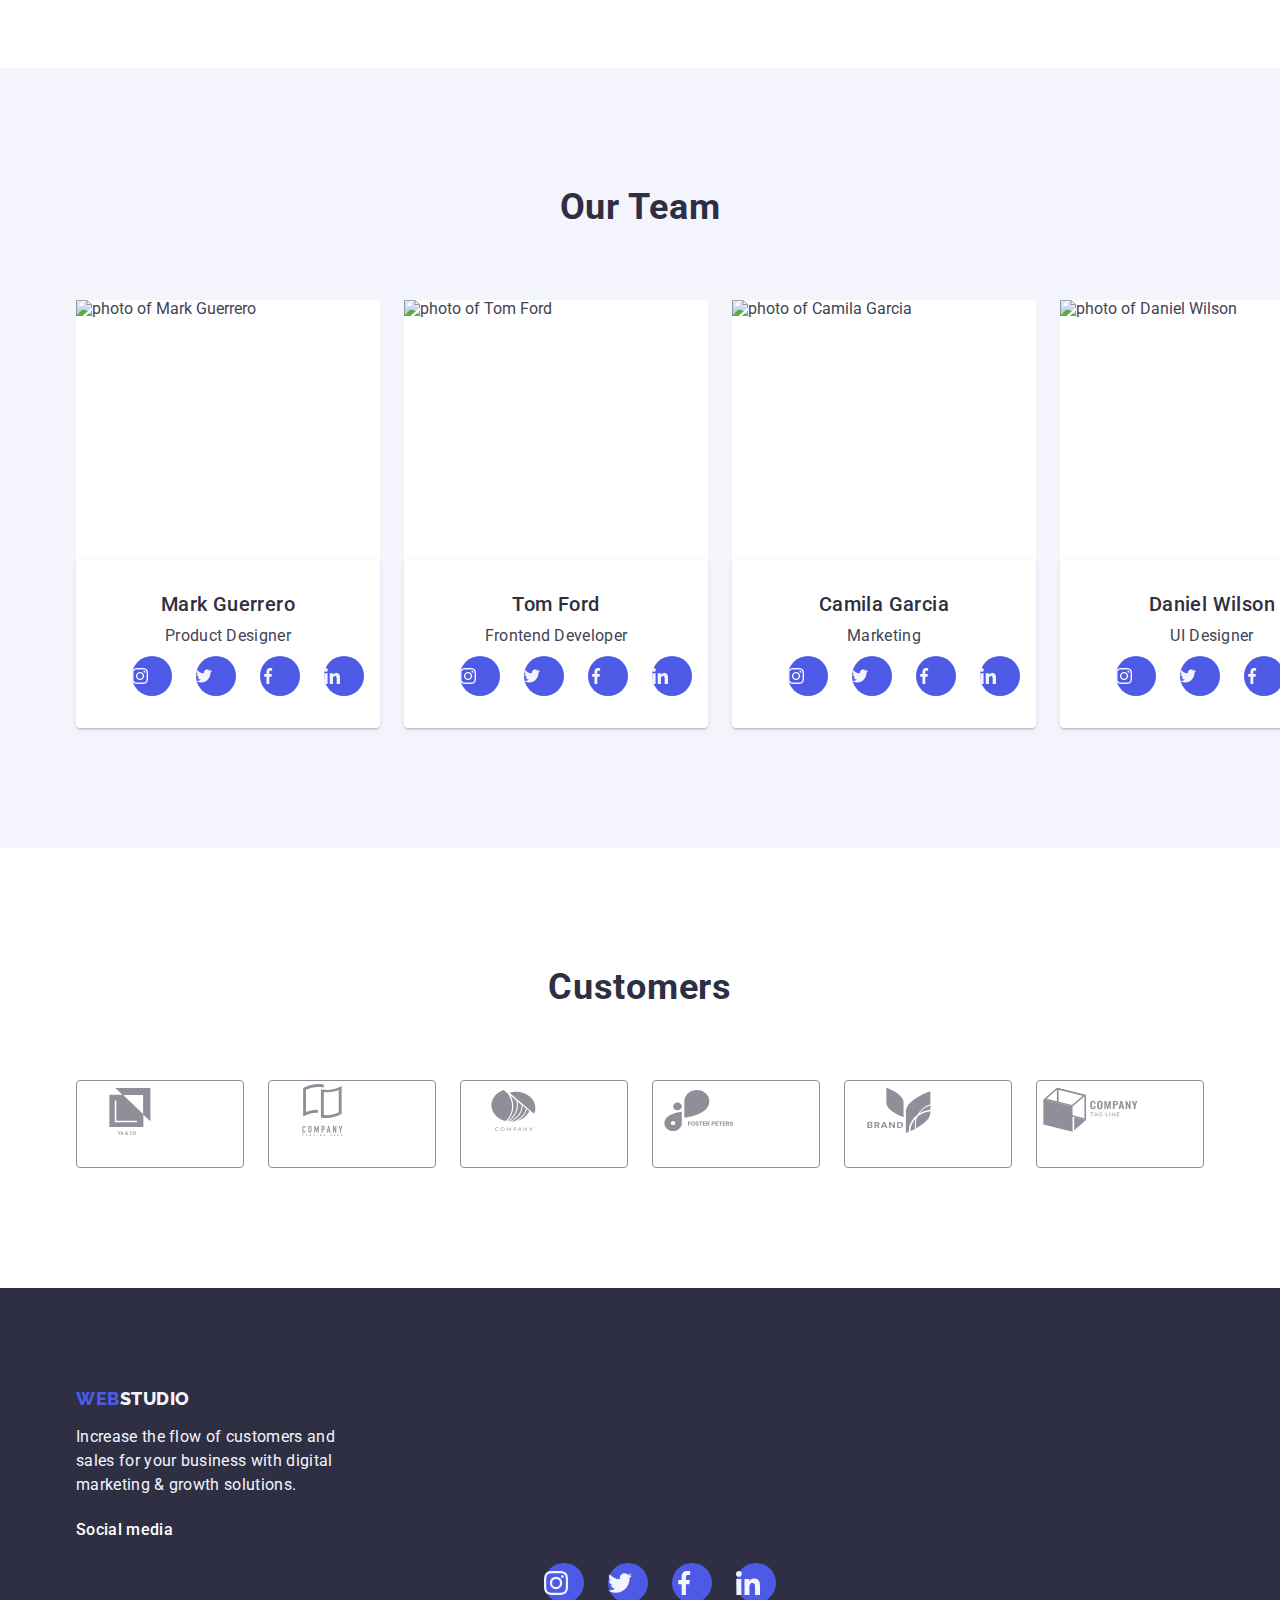
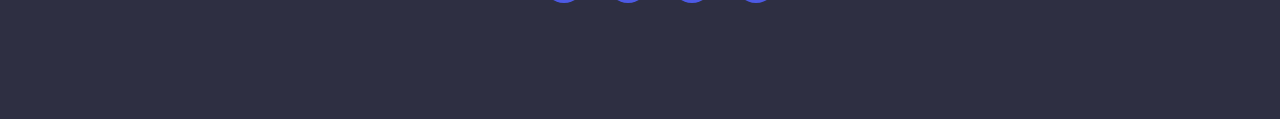
==== commit bb86cc50: "sum" ====
--- a/index.html
+++ b/index.html
@@ -71,8 +71,8 @@
           <ul class="list features-container">
             <li class="features-container-item">
               <div class="feautures-icon-con">
-                <svg class="feautures-icon" width="64px" height="64px">
-                  <use href="./images/symbols.svg#icon-antenna"></use>
+                <svg class="feautures-icon" width="64" height="64">
+                  <use href="./images/icons.svg#icon-antenna"></use>
                 </svg>
               </div>
               <h3 class="features-titel">Strategy</h3>
@@ -83,8 +83,8 @@
             </li>
             <li class="features-container-item">
               <div class="feautures-icon-con">
-                <svg class="feautures-icon" width="64px" height="64px">
-                  <use href="./images/symbols.svg#icon-clock"></use>
+                <svg class="feautures-icon" width="64" height="64">
+                  <use href="./images/icons.svg#icon-clock"></use>
                 </svg>
               </div>
               <h3 class="features-titel">Punctuality</h3>
@@ -95,8 +95,8 @@
             </li>
             <li class="features-container-item">
               <div class="feautures-icon-con">
-                <svg class="feautures-icon" width="64px" height="64px">
-                  <use href="./images/symbols.svg#icon-diagram"></use>
+                <svg class="feautures-icon" width="64" height="64">
+                  <use href="./images/icons.svg#icon-diagram"></use>
                 </svg>
               </div>
               <h3 class="features-titel">Diligence</h3>
@@ -107,8 +107,8 @@
             </li>
             <li class="features-container-item">
               <div class="feautures-icon-con">
-                <svg class="feautures-icon" width="64px" height="64px">
-                  <use href="./images/symbols.svg#icon-astronaut"></use>
+                <svg class="feautures-icon" width="64" height="64">
+                  <use href="./images/icons.svg#icon-astronaut"></use>
                 </svg>
               </div>
               <h3 class="features-titel">Technologies</h3>
@@ -179,8 +179,8 @@
                       class="social-link link"
                       aria-label="instagram icon"
                     >
-                      <svg class="social-icon" width="16px" height="16px">
-                        <use href="./images/symbols.svg#icon-instagram"></use>
+                      <svg class="social-icon" width="16" height="16">
+                        <use href="./images/icons.svg#icon-instagram"></use>
                       </svg>
                     </a>
                   </li>
@@ -192,8 +192,8 @@
                       class="social-link link"
                       aria-label="twitter icon"
                     >
-                      <svg class="social-icon" width="16px" height="16px">
-                        <use href="./images/symbols.svg#icon-twitter"></use>
+                      <svg class="social-icon" width="16" height="16">
+                        <use href="./images/icons.svg#icon-twitter"></use>
                       </svg>
                     </a>
                   </li>
@@ -205,8 +205,8 @@
                       class="social-link link"
                       aria-label="facebook icon"
                     >
-                      <svg class="social-icon" width="16px" height="16px">
-                        <use href="./images/symbols.svg#icon-facebook"></use>
+                      <svg class="social-icon" width="16" height="16">
+                        <use href="./images/icons.svg#icon-facebook"></use>
                       </svg>
                     </a>
                   </li>
@@ -218,8 +218,8 @@
                       class="social-link link"
                       aria-label="linkedin icon"
                     >
-                      <svg class="social-icon" width="16px" height="16px">
-                        <use href="./images/symbols.svg#icon-linkedin"></use>
+                      <svg class="social-icon" width="16" height="16">
+                        <use href="./images/icons.svg#icon-linkedin"></use>
                       </svg>
                     </a>
                   </li>
@@ -247,8 +247,8 @@
                       class="social-link link"
                       aria-label="instagram icon"
                     >
-                      <svg class="social-icon" width="16px" height="16px">
-                        <use href="./images/symbols.svg#icon-instagram"></use>
+                      <svg class="social-icon" width="16" height="16">
+                        <use href="./images/icons.svg#icon-instagram"></use>
                       </svg>
                     </a>
                   </li>
@@ -260,8 +260,8 @@
                       class="social-link link"
                       aria-label="twitter icon"
                     >
-                      <svg class="social-icon" width="16px" height="16px">
-                        <use href="./images/symbols.svg#icon-twitter"></use>
+                      <svg class="social-icon" width="16" height="16">
+                        <use href="./images/icons.svg#icon-twitter"></use>
                       </svg>
                     </a>
                   </li>
@@ -273,8 +273,8 @@
                       class="social-link link"
                       aria-label="facebook icon"
                     >
-                      <svg class="social-icon" width="16px" height="16px">
-                        <use href="./images/symbols.svg#icon-facebook"></use>
+                      <svg class="social-icon" width="16" height="16">
+                        <use href="./images/icons.svg#icon-facebook"></use>
                       </svg>
                     </a>
                   </li>
@@ -286,8 +286,8 @@
                       class="social-link link"
                       aria-label="linkedin icon"
                     >
-                      <svg class="social-icon" width="16px" height="16px">
-                        <use href="./images/symbols.svg#icon-linkedin"></use>
+                      <svg class="social-icon" width="16" height="16">
+                        <use href="./images/icons.svg#icon-linkedin"></use>
                       </svg>
                     </a>
                   </li>
@@ -315,8 +315,8 @@
                       class="social-link link"
                       aria-label="instagram icon"
                     >
-                      <svg class="social-icon" width="16px" height="16px">
-                        <use href="./images/symbols.svg#icon-instagram"></use>
+                      <svg class="social-icon" width="16" height="16">
+                        <use href="./images/icons.svg#icon-instagram"></use>
                       </svg>
                     </a>
                   </li>
@@ -328,8 +328,8 @@
                       class="social-link link"
                       aria-label="twitter icon"
                     >
-                      <svg class="social-icon" width="16px" height="16px">
-                        <use href="./images/symbols.svg#icon-twitter"></use>
+                      <svg class="social-icon" width="16" height="16">
+                        <use href="./images/icons.svg#icon-twitter"></use>
                       </svg>
                     </a>
                   </li>
@@ -341,8 +341,8 @@
                       class="social-link link"
                       aria-label="facebook icon"
                     >
-                      <svg class="social-icon" width="16px" height="16px">
-                        <use href="./images/symbols.svg#icon-facebook"></use>
+                      <svg class="social-icon" width="16" height="16">
+                        <use href="./images/icons.svg#icon-facebook"></use>
                       </svg>
                     </a>
                   </li>
@@ -354,8 +354,8 @@
                       class="social-link link"
                       aria-label="linkedin icon"
                     >
-                      <svg class="social-icon" width="16px" height="16px">
-                        <use href="./images/symbols.svg#icon-linkedin"></use>
+                      <svg class="social-icon" width="16" height="16">
+                        <use href="./images/icons.svg#icon-linkedin"></use>
                       </svg>
                     </a>
                   </li>
@@ -383,8 +383,8 @@
                       class="social-link link"
                       aria-label="instagram icon"
                     >
-                      <svg class="social-icon" width="16px" height="16px">
-                        <use href="./images/symbols.svg#icon-instagram"></use>
+                      <svg class="social-icon" width="16" height="16">
+                        <use href="./images/icons.svg#icon-instagram"></use>
                       </svg>
                     </a>
                   </li>
@@ -396,8 +396,8 @@
                       class="social-link link"
                       aria-label="twitter icon"
                     >
-                      <svg class="social-icon" width="16px" height="16px">
-                        <use href="./images/symbols.svg#icon-twitter"></use>
+                      <svg class="social-icon" width="16" height="16">
+                        <use href="./images/icons.svg#icon-twitter"></use>
                       </svg>
                     </a>
                   </li>
@@ -409,8 +409,8 @@
                       class="social-link link"
                       aria-label="facebook icon"
                     >
-                      <svg class="social-icon" width="16px" height="16px">
-                        <use href="./images/symbols.svg#icon-facebook"></use>
+                      <svg class="social-icon" width="16" height="16">
+                        <use href="./images/icons.svg#icon-facebook"></use>
                       </svg>
                     </a>
                   </li>
@@ -422,8 +422,8 @@
                       class="social-link link"
                       aria-label="linkedin icon"
                     >
-                      <svg class="social-icon" width="16px" height="16px">
-                        <use href="./images/symbols.svg#icon-linkedin"></use>
+                      <svg class="social-icon" width="16" height="16">
+                        <use href="./images/icons.svg#icon-linkedin"></use>
                       </svg>
                     </a>
                   </li>
@@ -440,33 +440,33 @@
           <h2 class="titels">Customers</h2>
           <ul class="customers-cont list">
             <li class="customers-box">
-              <svg class="client-icons" width="104px" height="56px">
-                <use href="./images/symbols.svg#icon-Logo"></use>
+              <svg class="client-icons" width="104" height="56">
+                <use href="./images/icons.svg#icon-Logo"></use>
               </svg>
             </li>
             <li class="customers-box">
-              <svg class="client-icons" width="104px" height="56px">
-                <use href="./images/symbols.svg#icon-Logo-1"></use>
+              <svg class="client-icons" width="104" height="56">
+                <use href="./images/icons.svg#icon-Logo-1"></use>
               </svg>
             </li>
             <li class="customers-box">
-              <svg class="client-icons" width="104px" height="56px">
-                <use href="./images/symbols.svg#icon-Logo-2"></use>
+              <svg class="client-icons" width="104" height="56">
+                <use href="./images/icons.svg#icon-Logo-2"></use>
               </svg>
             </li>
             <li class="customers-box">
-              <svg class="client-icons" width="104px" height="56px">
-                <use href="./images/symbols.svg#icon-Logo-3"></use>
+              <svg class="client-icons" width="104" height="56">
+                <use href="./images/icons.svg#icon-Logo-3"></use>
               </svg>
             </li>
             <li class="customers-box">
-              <svg class="client-icons" width="104px" height="56px">
-                <use href="./images/symbols.svg#icon-Logo-4"></use>
+              <svg class="client-icons" width="104" height="56">
+                <use href="./images/icons.svg#icon-Logo-4"></use>
               </svg>
             </li>
             <li class="customers-box">
-              <svg class="client-icons" width="104px" height="56px">
-                <use href="./images/symbols.svg#icon-Logo-5"></use>
+              <svg class="client-icons" width="104" height="56">
+                <use href="./images/icons.svg#icon-Logo-5"></use>
               </svg>
             </li>
           </ul>
@@ -497,8 +497,8 @@
                 class="social-link link"
                 aria-label="instagram icon"
               >
-                <svg class="social-icon" width="24px" height="24px">
-                  <use href="./images/symbols.svg#icon-instagram"></use>
+                <svg class="social-icon" width="24" height="24">
+                  <use href="./images/icons.svg#icon-instagram"></use>
                 </svg>
               </a>
             </li>
@@ -510,8 +510,8 @@
                 class="social-link link"
                 aria-label="twitter icon"
               >
-                <svg class="social-icon" width="24px" height="24px">
-                  <use href="./images/symbols.svg#icon-twitter"></use>
+                <svg class="social-icon" width="24" height="24">
+                  <use href="./images/icons.svg#icon-twitter"></use>
                 </svg>
               </a>
             </li>
@@ -523,8 +523,8 @@
                 class="social-link link"
                 aria-label="facebook icon"
               >
-                <svg class="social-icon" width="24px" height="24px">
-                  <use href="./images/symbols.svg#icon-facebook"></use>
+                <svg class="social-icon" width="24" height="24">
+                  <use href="./images/icons.svg#icon-facebook"></use>
                 </svg>
               </a>
             </li>
@@ -536,8 +536,8 @@
                 class="social-link link"
                 aria-label="linkedin icon"
               >
-                <svg class="social-icon" width="24px" height="24px">
-                  <use href="./images/symbols.svg#icon-linkedin"></use>
+                <svg class="social-icon" width="24" height="24">
+                  <use href="./images/icons.svg#icon-linkedin"></use>
                 </svg>
               </a>
             </li>
--- a/css/styles.css
+++ b/css/styles.css
@@ -308,6 +308,7 @@
     display: flex;
     align-items: center;
     gap: 24px;
+     justify-content: center;
   }
   .social-link {
     display: flex;
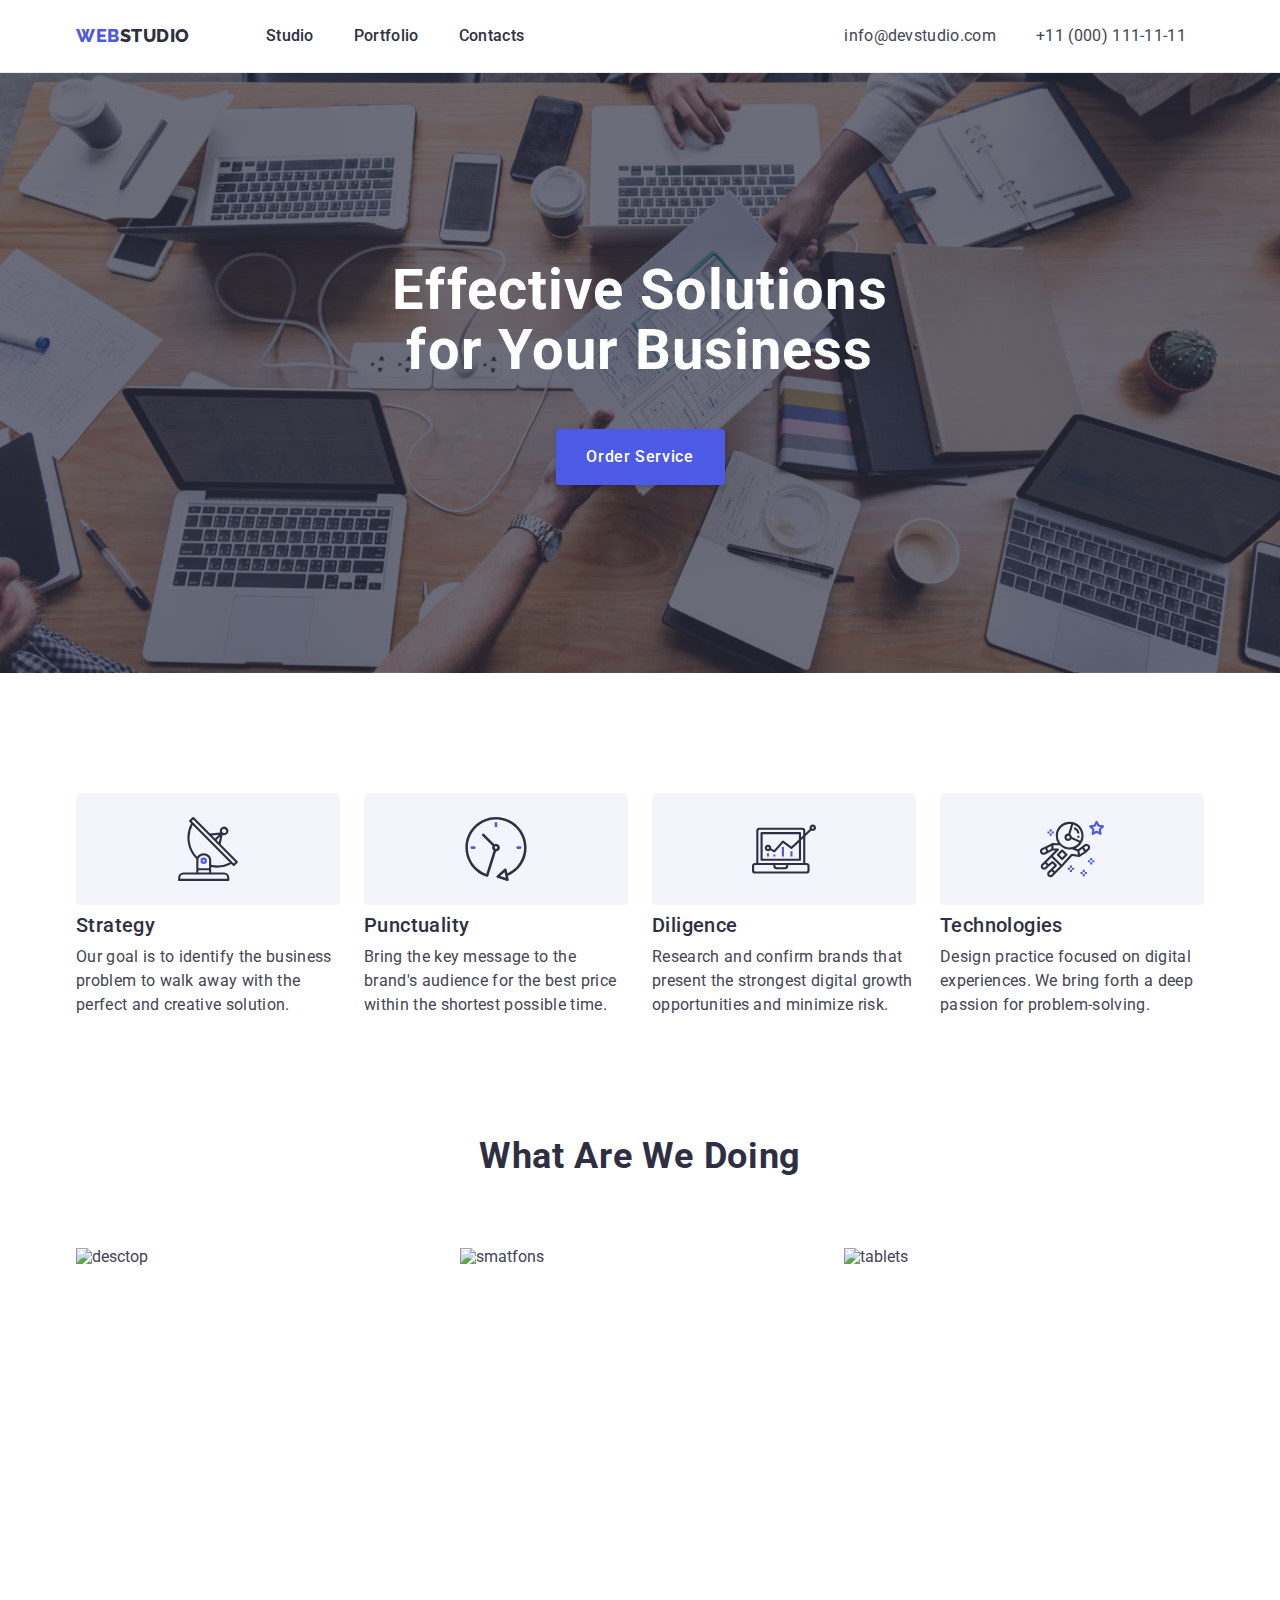
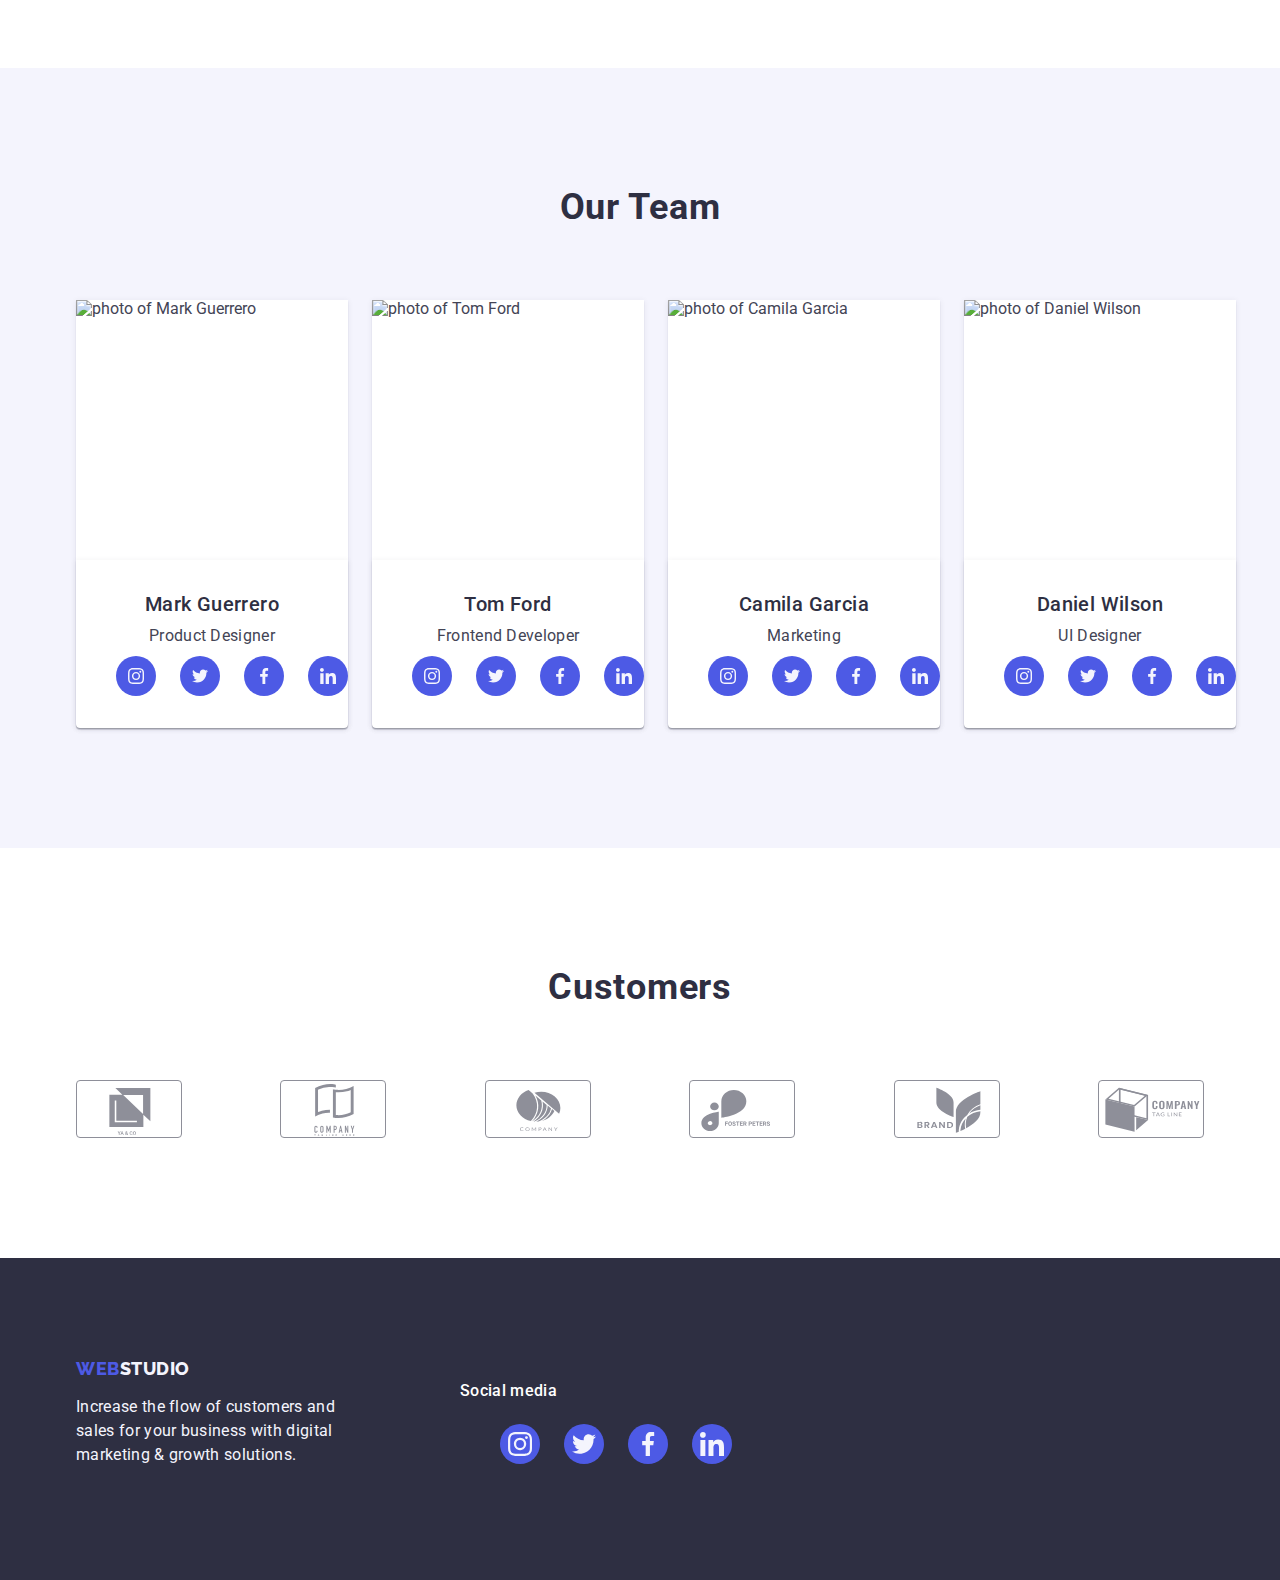
==== commit 2edcf499: "summ" ====
--- a/index.html
+++ b/index.html
@@ -440,34 +440,76 @@
           <h2 class="titels">Customers</h2>
           <ul class="customers-cont list">
             <li class="customers-box">
-              <svg class="client-icons" width="104" height="56">
-                <use href="./images/icons.svg#icon-Logo"></use>
-              </svg>
+              <a
+                class="client-icons"
+                href=""
+                target="_blank"
+                rel="noreferrer noopener"
+              >
+                <svg class="customers-icon" width="104" height="56">
+                  <use href="./images/icons.svg#icon-Logo"></use>
+                </svg>
+              </a>
             </li>
             <li class="customers-box">
-              <svg class="client-icons" width="104" height="56">
-                <use href="./images/icons.svg#icon-Logo-1"></use>
-              </svg>
+              <a
+                class="client-icons"
+                href=""
+                target="_blank"
+                rel="noreferrer noopener"
+              >
+                <svg class="customers-icon" width="104" height="56">
+                  <use href="./images/icons.svg#icon-Logo-1"></use>
+                </svg>
+              </a>
             </li>
             <li class="customers-box">
-              <svg class="client-icons" width="104" height="56">
-                <use href="./images/icons.svg#icon-Logo-2"></use>
-              </svg>
+              <a
+                class="client-icons"
+                href=""
+                target="_blank"
+                rel="noreferrer noopener"
+              >
+                <svg class="customers-icon" width="104" height="56">
+                  <use href="./images/icons.svg#icon-Logo-2"></use>
+                </svg>
+              </a>
             </li>
             <li class="customers-box">
-              <svg class="client-icons" width="104" height="56">
-                <use href="./images/icons.svg#icon-Logo-3"></use>
-              </svg>
+              <a
+                class="client-icons"
+                href=""
+                target="_blank"
+                rel="noreferrer noopener"
+              >
+                <svg class="customers-icon" width="104" height="56">
+                  <use href="./images/icons.svg#icon-Logo-3"></use>
+                </svg>
+              </a>
             </li>
             <li class="customers-box">
-              <svg class="client-icons" width="104" height="56">
-                <use href="./images/icons.svg#icon-Logo-4"></use>
-              </svg>
+              <a
+                class="client-icons"
+                href=""
+                target="_blank"
+                rel="noreferrer noopener"
+              >
+                <svg class="customers-icon" width="104" height="56">
+                  <use href="./images/icons.svg#icon-Logo-4"></use>
+                </svg>
+              </a>
             </li>
             <li class="customers-box">
-              <svg class="client-icons" width="104" height="56">
-                <use href="./images/icons.svg#icon-Logo-5"></use>
-              </svg>
+              <a
+                class="client-icons"
+                href=""
+                target="_blank"
+                rel="noreferrer noopener"
+              >
+                <svg class="customers-icon" width="104" height="56">
+                  <use href="./images/icons.svg#icon-Logo-5"></use>
+                </svg>
+              </a>
             </li>
           </ul>
         </div>
--- a/css/styles.css
+++ b/css/styles.css
@@ -234,201 +234,213 @@
   background-color: var(--color-cloud);
   border-radius: 4px;
   margin-bottom: 8px;
-
-}
-.feautures-icon{}
-  /*==============section 3 ================*/
-  .doing {
-    padding-bottom: 120px;
-  }
-  .doing-container {
-    display: flex;
-    align-items: center;
-    gap: 24px;
-  }
-  .doing-container-item {
-    width: calc((100% - 48px) / 3);
-  }
-
-  /*===========Section-4-Team===================*/
-  .team {
-    background-color: var(--color-cloud);
-    padding: 120px 0;
-  }
-
-  .titels {
-    font-weight: 700;
-    font-size: 36px;
-    line-height: 1.1;
-    text-align: center;
-    letter-spacing: 0.02em;
-    text-transform: capitalize;
-    color: var(--color-navy-blue);
-    margin-bottom: 72px;
-  }
-  .card-cont {
-    padding: 32px 16px;
-    border-radius: 0px 0px 4px 4px;
-    box-shadow: 0px 1px 6px rgba(46, 47, 66, 0.08),
-      0px 1px 1px rgba(46, 47, 66, 0.16), 0px 2px 1px rgba(46, 47, 66, 0.08);
-  }
-
-  .team-container {
-    display: flex;
-    align-items: center;
-    gap: 24px;
-  }
-  .team-cards-fon {
-    background-color: var(--color-white);
-    border-radius: 0px 0px 4px 4px;
-    flex-basis: calc((100%-72px) / 4);
-  }
-
-  .team-cards-titel {
-    font-weight: 500;
-    font-size: 20px;
-    line-height: 1.2;
-    letter-spacing: 0.02em;
-    color: var(--color-navy-blue);
-    margin-bottom: 72px;
-    text-align: center;
-    margin-bottom: 8px;
-  }
-
-  .team-cards-prof {
-    font-size: 16px;
-    line-height: 1.5;
-    letter-spacing: 0.02em;
-    color: var(--color-slate);
-    text-align: center;
-    margin-bottom: 8px;
-  }
-  /*===========Social icons==============*/
-  .social {
-    display: flex;
-    align-items: center;
-    gap: 24px;
-     justify-content: center;
-  }
-  .social-link {
-    display: flex;
-    align-items: center;
-    width: 40px;
-    height: 40px;
-    background-color: var(--color-iris);
-    border-radius: 50%;
-    align-items: center;
-  }
-  .team-container .social-link:hover,
-  .team-container .social-link:focus {
-    background-color: var(--color-ocean);
-  }
-  .social-icon {
-  }
-
-  /*===================PORTFOLIO====================*/
-  .portfolio-section {
-    padding: 96px 0 120px;
-  }
-
-  /*=======buttons-portfoli===========*/
-
-  .portf-buttons {
-    display: flex;
-    justify-content: center;
-    gap: 24px;
-    margin-bottom: 72px;
-  }
-
-  .button-portfolio {
-    font-family: "Roboto", sans-serif;
-    font-weight: 500;
-    font-size: 16px;
-    line-height: 1.5;
-    display: flex;
-    align-items: center;
-    text-align: center;
-    letter-spacing: 0.04em;
-    color: var(--color-iris);
-    background-color: var(--color-cloud);
-
-    padding: 12px 24px;
-    border: 1px solid var(--color-cornflower);
-    border-radius: 4px;
-  }
-
-  .button-portfolio:hover,
-  .button-portfolio:focus {
-    color: var(--color-white);
-    background-color: var(--color-ocean);
-    cursor: pointer;
-    border: 1px solid transparent;
-    box-shadow: 0px 3px 1px rgba(0, 0, 0, 0.1), 0px 2px 1px rgba(0, 0, 0, 0.08),
-      0px 2px 2px rgba(0, 0, 0, 0.12);
-  }
-  /*==========Prodjects-portfolio============*/
-  .prodject-list {
-    display: flex;
-    flex-wrap: wrap;
-    column-gap: 24px;
-    row-gap: 48px;
-  }
-
-  .proj-point {
-    width: calc((100% - 48px) / 3);
-  }
-  .proj-point-link {
-    display: block;
-  }
-  .proj-point-link:hover,
-  .proj-point-link:focus {
-    box-shadow: 0px 1px 6px rgba(46, 47, 66, 0.08),
-      0px 1px 1px rgba(46, 47, 66, 0.16), 0px 2px 1px rgba(46, 47, 66, 0.08);
-  }
-  .titel-par {
-    padding: 32px 16px;
-    border: 1px solid var(--color-cornflower);
-    border-top: none;
-  }
-  .prodject-titel {
-    font-weight: 500;
-    font-size: 20px;
-    line-height: 1.2;
-    letter-spacing: 0.02em;
-    color: var(--color-grey);
-    margin-bottom: 8px;
-  }
-  .project-paragraf {
-    font-weight: 400;
-    font-size: 16px;
-    line-height: 1.5;
-    letter-spacing: 0.02em;
-    color: var(--color-slate);
-  }
-  /*================Customers=============*/
-  .castomers {
-    background-color: var(--color-white);
-    padding: 120px 0;
-  }
-  .customers-cont {
-    display: flex;
-    align-items: center;
-    gap: 24px;
-    justify-content: space-between;
-  }
-  .customers-box {
-    border: 1px solid #8e8f99;
-    width: 168px;
-    height: 88px;
-    border-radius: 4px;
-    fill: var(--color-light-slate);
-  }
-  .client-icons {
-  }
-  .customers-box:hover,
-  .customers-box:focus {
-    fill: var(--color-ocean);
-  }
+}
+.feautures-icon {
+}
+/*==============section 3 ================*/
+.doing {
+  padding-bottom: 120px;
+}
+.doing-container {
+  display: flex;
+  align-items: center;
+  gap: 24px;
+}
+.doing-container-item {
+  width: calc((100% - 48px) / 3);
+}
+
+/*===========Section-4-Team===================*/
+.team {
+  background-color: var(--color-cloud);
+  padding: 120px 0;
+}
+
+.titels {
+  font-weight: 700;
+  font-size: 36px;
+  line-height: 1.1;
+  text-align: center;
+  letter-spacing: 0.02em;
+  text-transform: capitalize;
+  color: var(--color-navy-blue);
+  margin-bottom: 72px;
+}
+.card-cont {
+  padding-top: 32px;
+  padding-bottom: 32px;
+  border-radius: 0px 0px 4px 4px;
+  box-shadow: 0px 1px 6px rgba(46, 47, 66, 0.08),
+    0px 1px 1px rgba(46, 47, 66, 0.16), 0px 2px 1px rgba(46, 47, 66, 0.08);
+}
+
+.team-container {
+  display: flex;
+  align-items: center;
+  gap: 24px;
+}
+.team-cards-fon {
+  background-color: var(--color-white);
+  border-radius: 0px 0px 4px 4px;
+  flex-basis: calc((100%-72px) / 4);
+  box-shadow: 0px 1px 6px rgba(46, 47, 66, 0.08),
+    0px 1px 1px rgba(46, 47, 66, 0.16), 0px 2px 1px rgba(46, 47, 66, 0.08);
+}
+
+.team-cards-titel {
+  font-weight: 500;
+  font-size: 20px;
+  line-height: 1.2;
+  letter-spacing: 0.02em;
+  color: var(--color-navy-blue);
+  margin-bottom: 72px;
+  text-align: center;
+  margin-bottom: 8px;
+}
+
+.team-cards-prof {
+  font-size: 16px;
+  line-height: 1.5;
+  letter-spacing: 0.02em;
+  color: var(--color-slate);
+  text-align: center;
+  margin-bottom: 8px;
+}
+/*===========Social icons==============*/
+.social {
+  display: flex;
+  align-items: center;
+  gap: 24px;
+  justify-content: center;
+}
+.social-link {
+  display: flex;
+  align-items: center;
+  width: 40px;
+  height: 40px;
+  background-color: var(--color-iris);
+  border-radius: 50%;
+  justify-content: center;
+  fill: var(--color-cloud);
+}
+.team-container .social-link:hover,
+.team-container .social-link:focus {
+  background-color: var(--color-ocean);
+}
+.social-icon {
+}
+
+/*===================PORTFOLIO====================*/
+.portfolio-section {
+  padding: 96px 0 120px;
+}
+
+/*=======buttons-portfoli===========*/
+
+.portf-buttons {
+  display: flex;
+  justify-content: center;
+  gap: 24px;
+  margin-bottom: 72px;
+}
+
+.button-portfolio {
+  font-family: "Roboto", sans-serif;
+  font-weight: 500;
+  font-size: 16px;
+  line-height: 1.5;
+  display: flex;
+  align-items: center;
+  text-align: center;
+  letter-spacing: 0.04em;
+  color: var(--color-iris);
+  background-color: var(--color-cloud);
+
+  padding: 12px 24px;
+  border: 1px solid var(--color-cornflower);
+  border-radius: 4px;
+}
+
+.button-portfolio:hover,
+.button-portfolio:focus {
+  color: var(--color-white);
+  background-color: var(--color-ocean);
+  cursor: pointer;
+  border: 1px solid transparent;
+  box-shadow: 0px 3px 1px rgba(0, 0, 0, 0.1), 0px 2px 1px rgba(0, 0, 0, 0.08),
+    0px 2px 2px rgba(0, 0, 0, 0.12);
+}
+/*==========Prodjects-portfolio============*/
+.prodject-list {
+  display: flex;
+  flex-wrap: wrap;
+  column-gap: 24px;
+  row-gap: 48px;
+}
+
+.proj-point {
+  width: calc((100% - 48px) / 3);
+}
+.proj-point-link {
+  display: block;
+}
+.proj-point-link:hover,
+.proj-point-link:focus {
+  box-shadow: 0px 1px 6px rgba(46, 47, 66, 0.08),
+    0px 1px 1px rgba(46, 47, 66, 0.16), 0px 2px 1px rgba(46, 47, 66, 0.08);
+}
+.titel-par {
+  padding: 32px 16px;
+  border: 1px solid var(--color-cornflower);
+  border-top: none;
+}
+.prodject-titel {
+  font-weight: 500;
+  font-size: 20px;
+  line-height: 1.2;
+  letter-spacing: 0.02em;
+  color: var(--color-grey);
+  margin-bottom: 8px;
+}
+.project-paragraf {
+  font-weight: 400;
+  font-size: 16px;
+  line-height: 1.5;
+  letter-spacing: 0.02em;
+  color: var(--color-slate);
+}
+/*================Customers=============*/
+.castomers {
+  background-color: var(--color-white);
+  padding: 120px 0;
+}
+.customers-cont {
+  display: flex;
+  align-items: center;
+  gap: 24px;
+  justify-content: space-between;
+}
+.customers-box {
+}
+.client-icons {
+  display: flex;
+  align-items: center;
+  justify-content: center;
+  width: 100%;
+  height: 100%;
+  border: 1px solid var(--color-light-slate);
+  border-radius: 4px;
+  fill: var(--color-light-slate);
+  color: var(--color-light-slate);
+}
+.client-icons:hover,
+.client-icons:focus {
+  fill: var(--color-ocean);
+  color: var(--color-ocean);
+  border-color: var(--color-ocean);
+}
+.customers-icon {
+  fill: currentColor;
 }
 /*=============footers==================*/
 
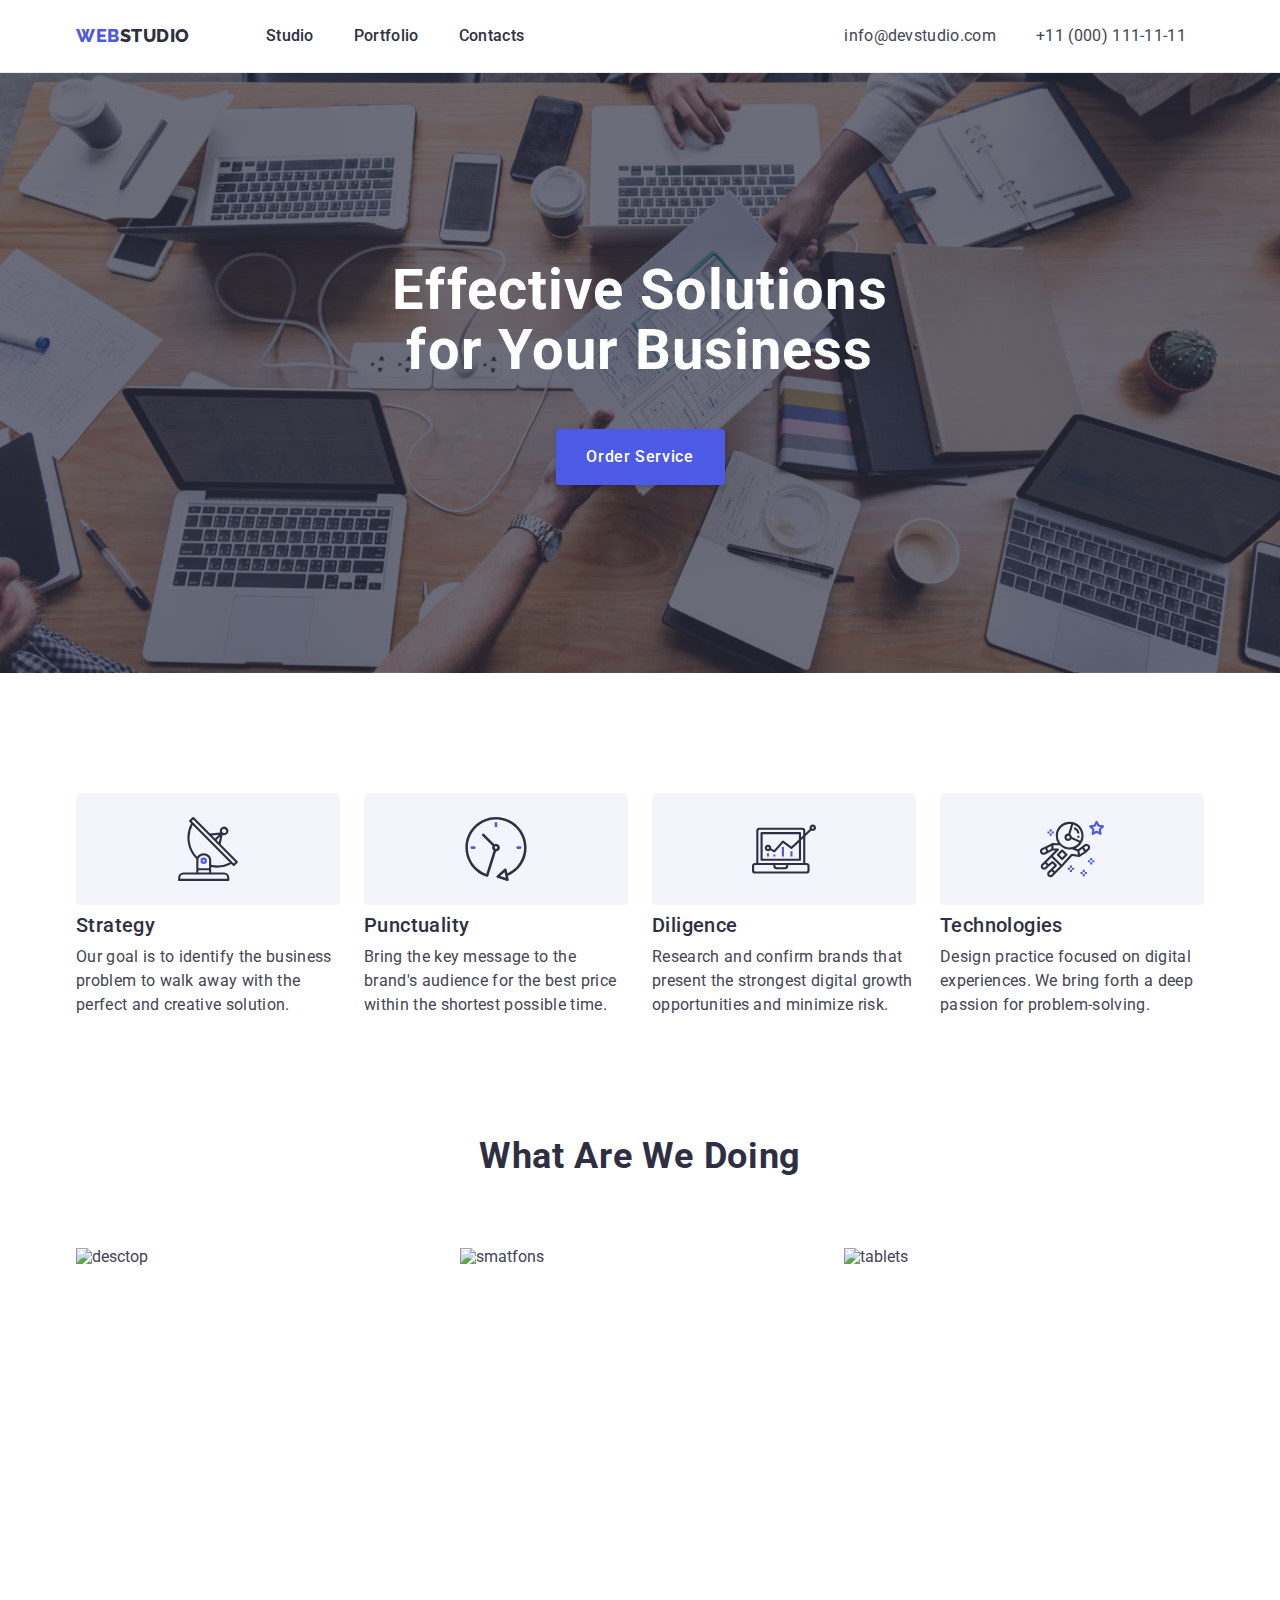
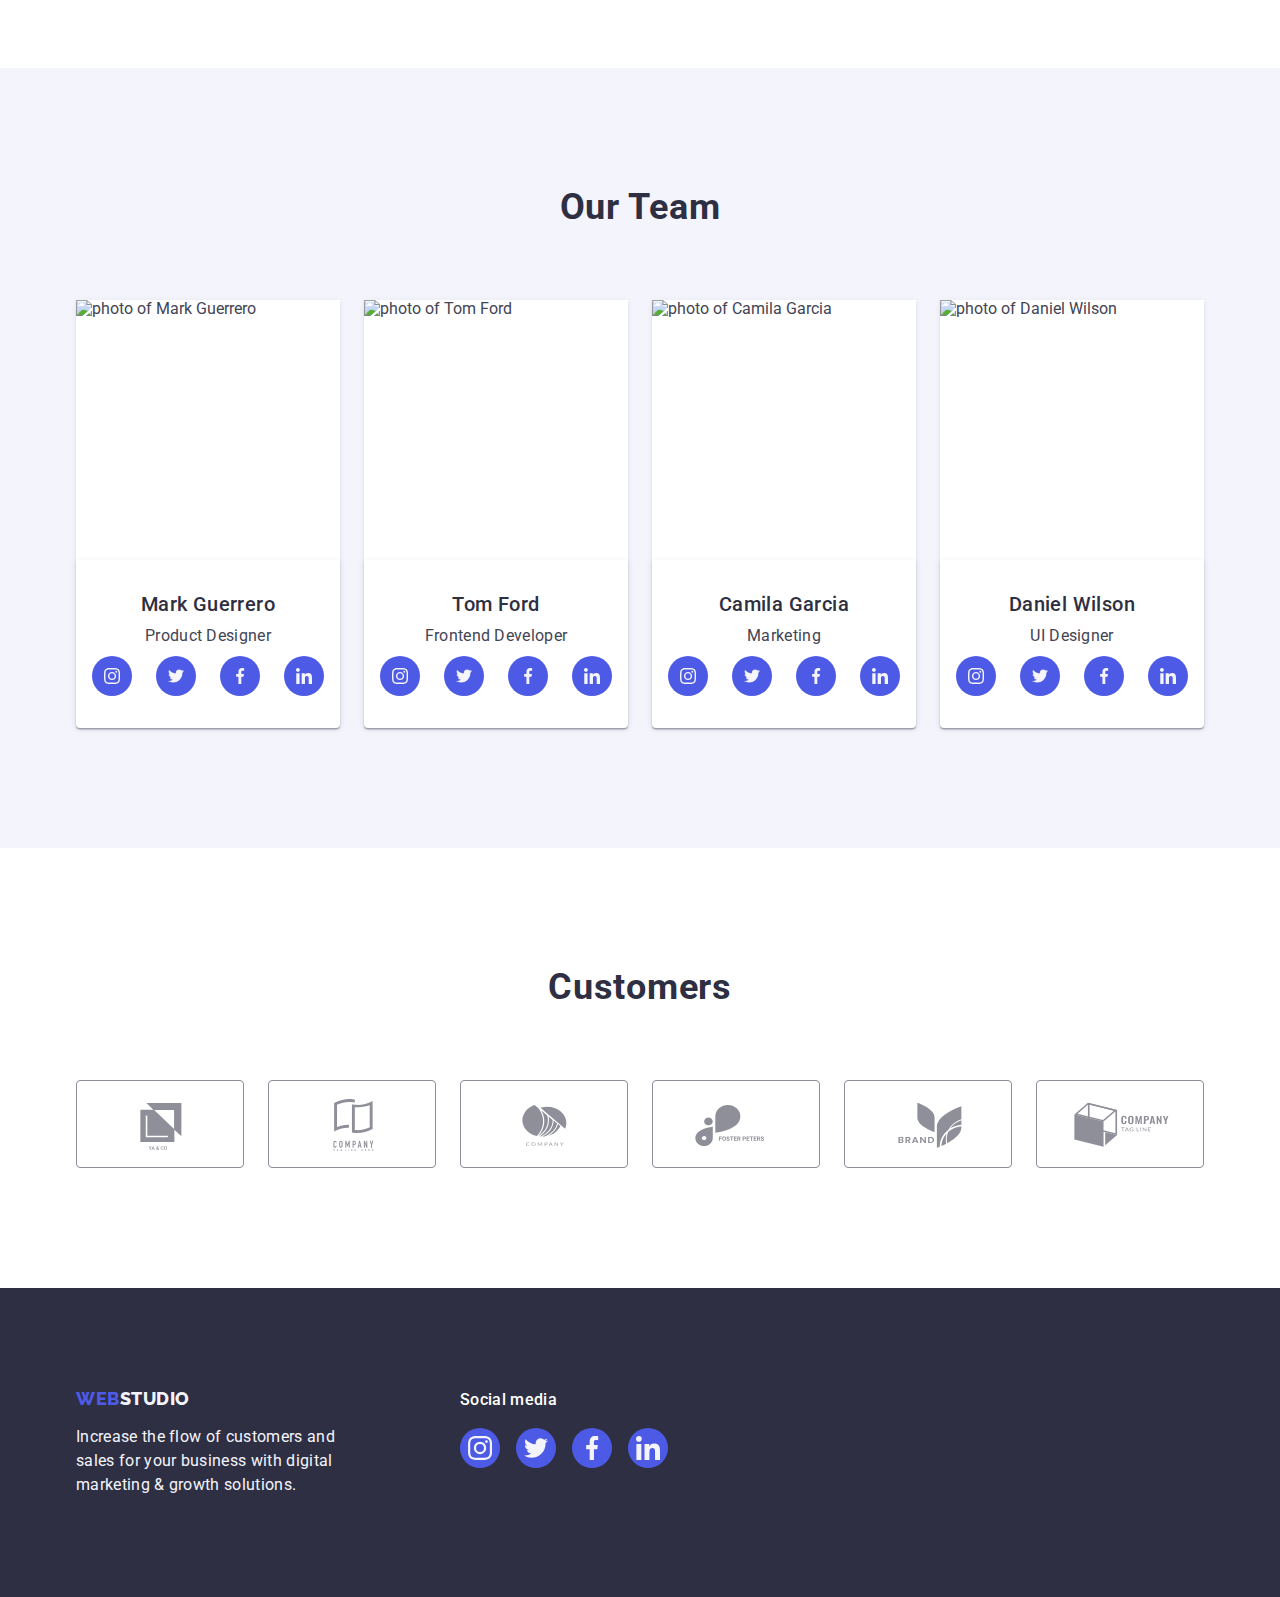
==== commit 6d5e8eb1: "Summury" ====
--- a/index.html
+++ b/index.html
@@ -518,18 +518,18 @@
     <!--footer-->
     <footer class="footer-background">
       <div class="container footer-container">
-        <div>
+        <div class="log-paragraf">
           <a class="link text-logo footer" href="./index.html"
             >Web<span class="text-logo-stdio-footer">Studio</span></a
           >
-          <p class="text-footer footer-container-text">
+          <p class="text-footer">
             Increase the flow of customers and sales for your business with
             digital marketing & growth solutions.
           </p>
         </div>
         <!--Social media-->
         <div class="soc-media">
-          <h4 class="soc-media-titel">Social media</h4>
+          <p class="soc-media-titel">Social media</p>
           <ul class="social">
             <li class="social-items list">
               <a
--- a/css/styles.css
+++ b/css/styles.css
@@ -32,6 +32,9 @@
 p {
   margin: 0;
 }
+ul {
+  padding-left: 0;
+}
 img {
   display: block;
 }
@@ -421,6 +424,8 @@
   justify-content: space-between;
 }
 .customers-box {
+  width: calc((100% - 120px) / 6);
+  height: 88px;
 }
 .client-icons {
   display: flex;
@@ -446,11 +451,12 @@
 
 .footer-container {
   display: flex;
-
+  align-items: baseline;
   margin-right: auto;
   margin-left: auto;
 }
-.footer-container-text {
+
+.log-paragraf {
   margin-right: 120px;
 }
 .footer-background {
@@ -482,6 +488,7 @@
   line-height: 1.5;
   letter-spacing: 0.02em;
   color: var(--color-white);
+  margin-bottom: 16px;
 }
 .soc-media {
   display: block;
@@ -490,3 +497,6 @@
 .footer-container .social-link:focus {
   background-color: var(--color-green);
 }
+.footer-container .social {
+  gap: 16px;
+}
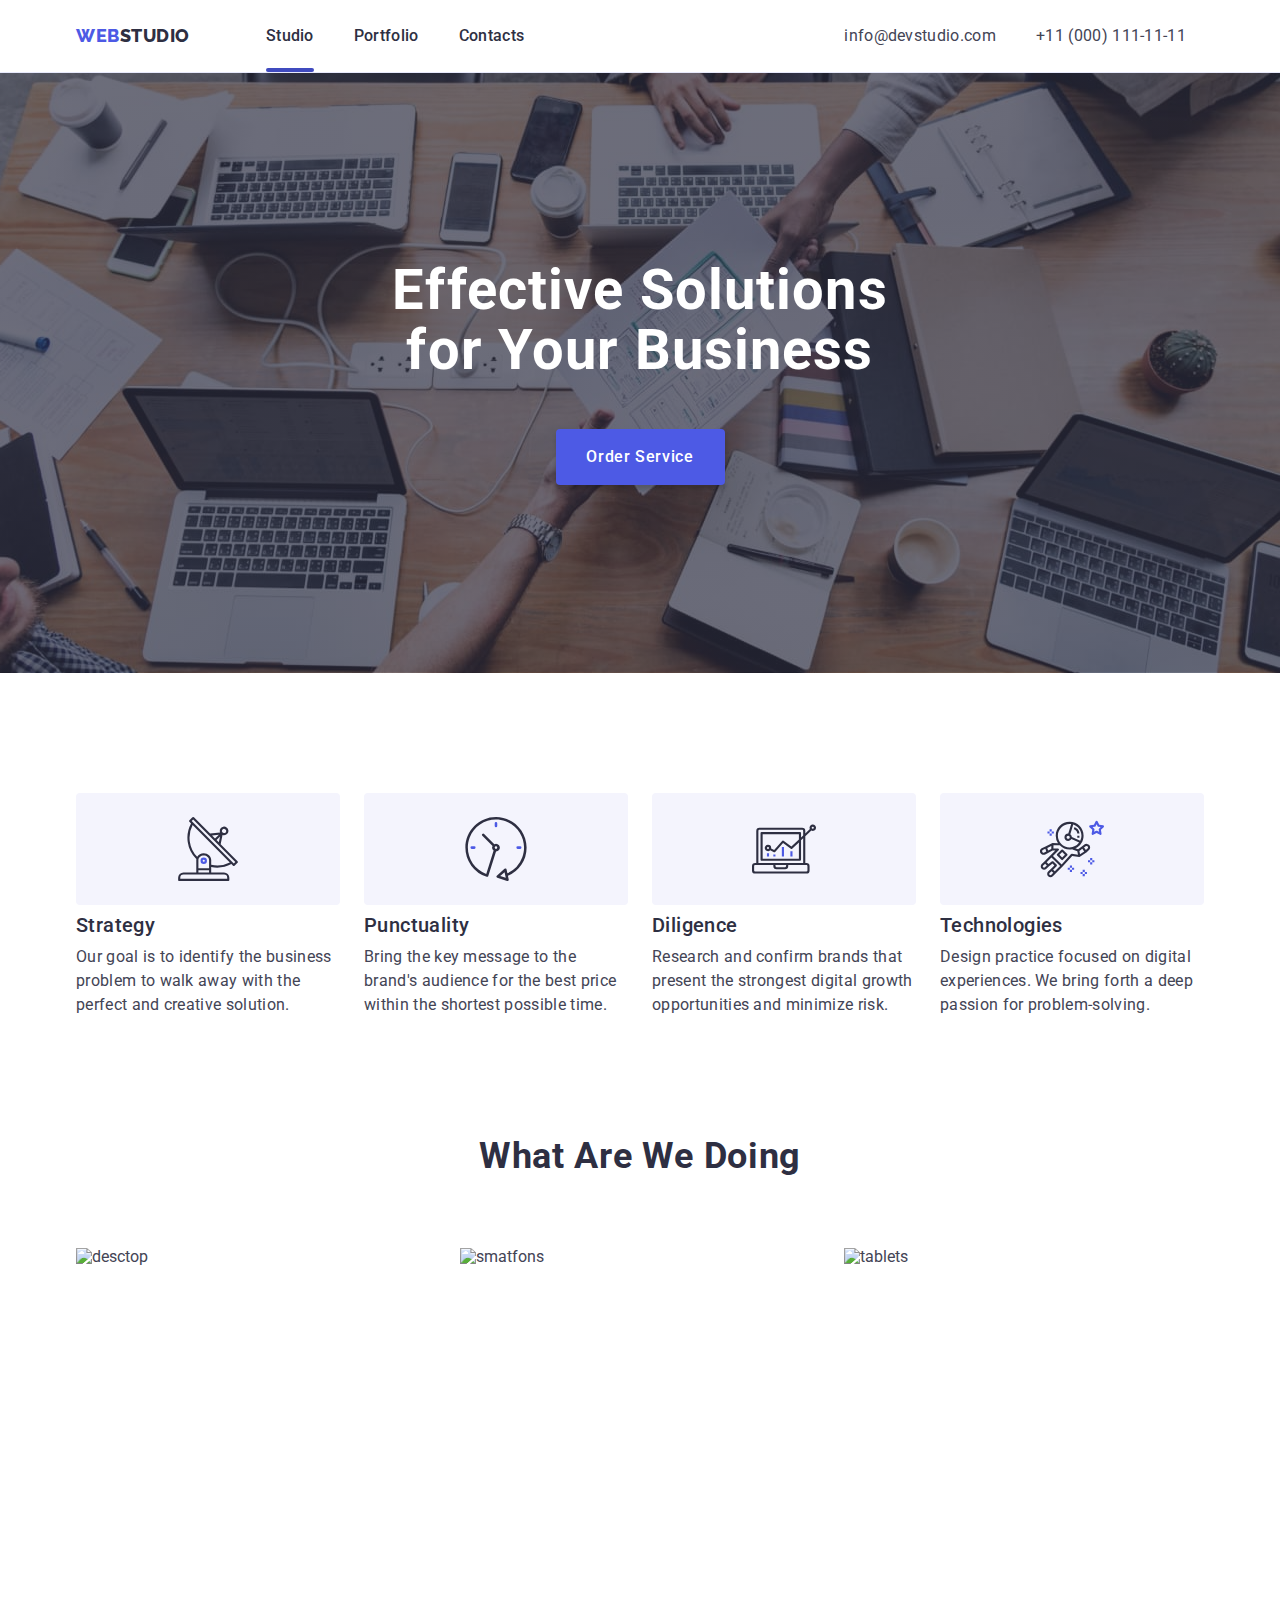
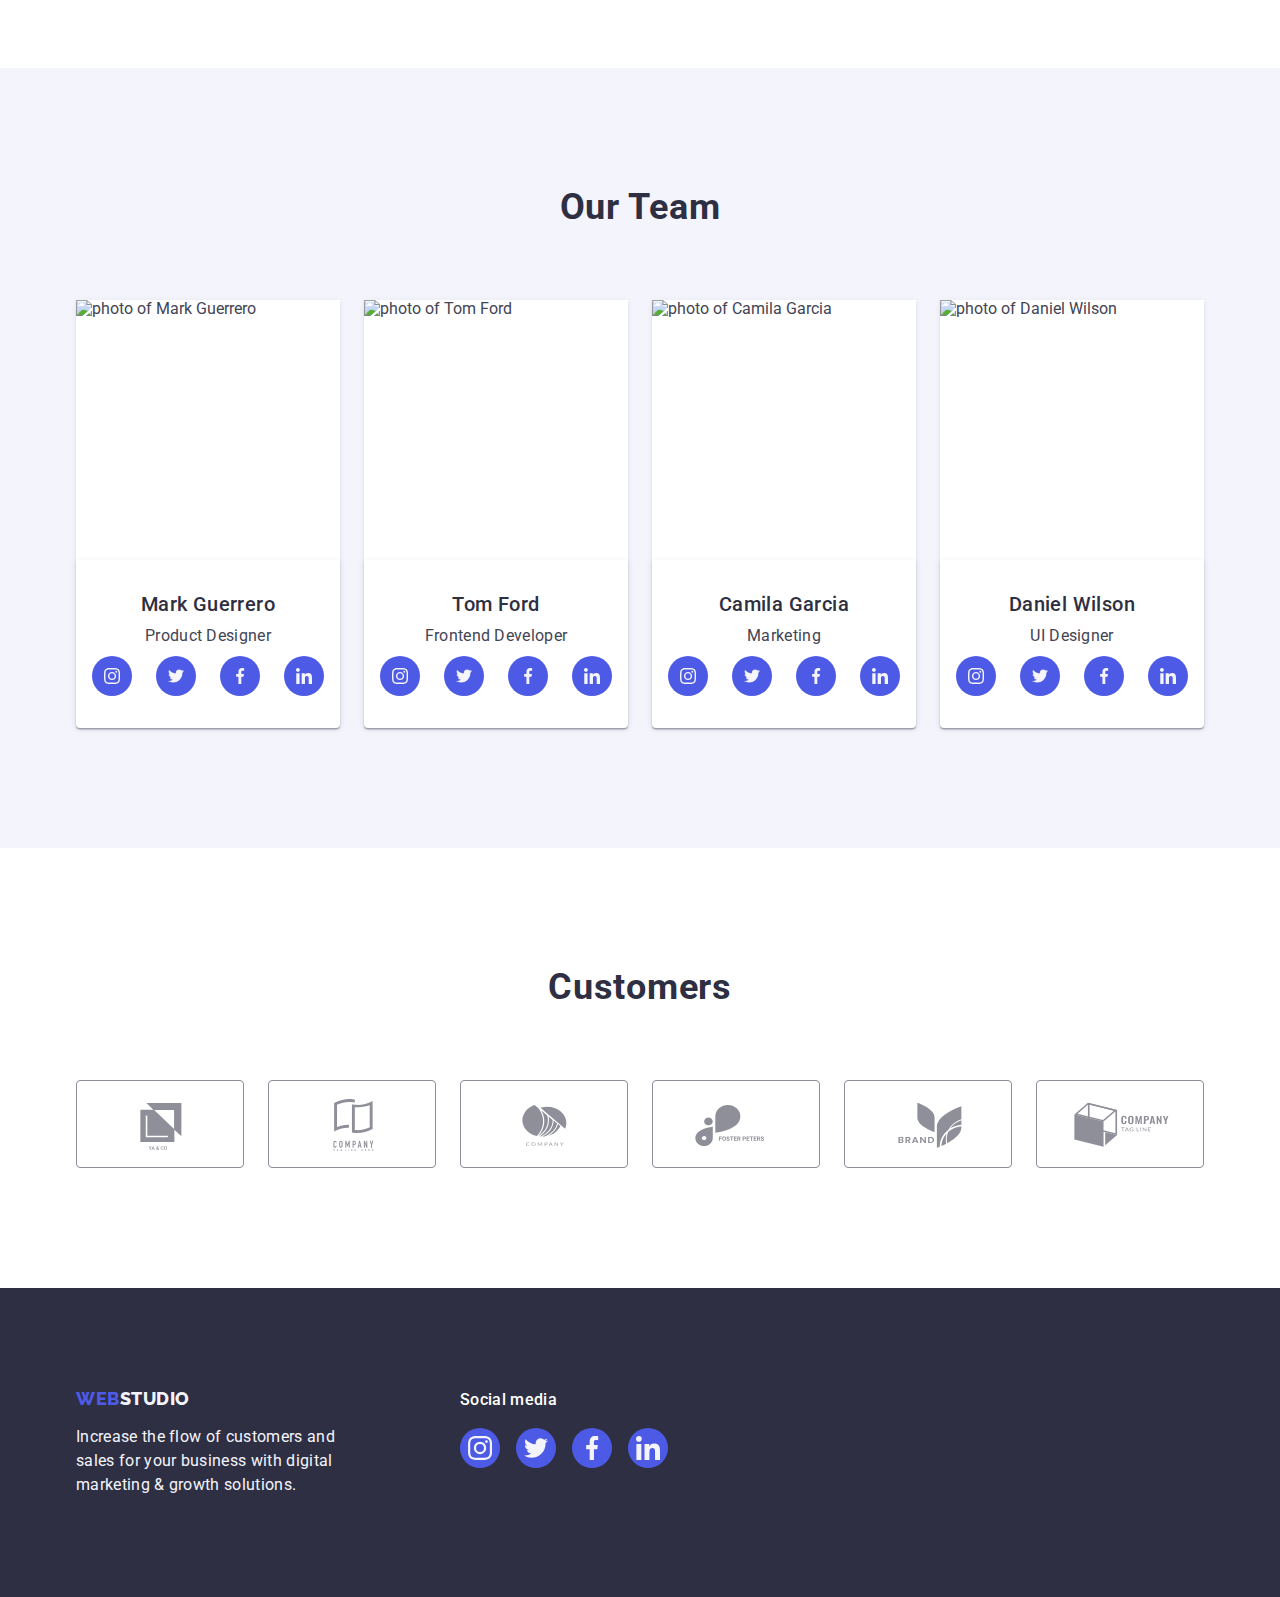
==== commit b836ffbc: "sunnury" ====
--- a/index.html
+++ b/index.html
@@ -30,7 +30,9 @@
             Web<span class="text-logo-studio-top">Studio</span></a
           >
           <ul class="list nav-list-cont">
-            <li><a class="link text-nav" href="./index.html">Studio</a></li>
+            <li>
+              <a class="link text-nav carrent" href="./index.html">Studio</a>
+            </li>
             <li>
               <a class="link text-nav" href="./portfolio.html">Portfolio</a>
             </li>
@@ -53,6 +55,7 @@
           </ul>
         </address>
       </div>
+    
     </header>
     <main>
       <!--Section1-->
@@ -62,7 +65,18 @@
           <button class="button button-studio" type="button">
             Order Service
           </button>
-        </div>
+
+          <!--Modal Window
+          <div class="overlay">
+            <div class="modal">
+              <button type="button" class="modal-button">
+                <svg class="modal-icon" width="8" height="8">
+                  <use href="./images/icons.svg#icon-close-black"></use>
+                </svg>
+              </button>
+            </div>
+          </div>
+        </div>-->
       </section>
       <!--Section2=osoblivosti-->
       <section class="feautures">
--- a/css/styles.css
+++ b/css/styles.css
@@ -29,7 +29,8 @@
 h1,
 h2,
 h3,
-p {
+p,
+ul {
   margin: 0;
 }
 ul {
@@ -71,6 +72,7 @@
   align-items: center;
 }
 .text-nav {
+  position: relative;
   text-decoration: none;
   font-weight: 500;
   font-size: 16px;
@@ -80,6 +82,27 @@
   display: inline-block;
   padding-top: 24px;
   padding-bottom: 24px;
+
+  /*--transformation--*/
+  transition-property: color;
+  transition-duration: 250ms;
+  transition-timing-function: cubic-bezier(0.4, 0, 0.2, 1);
+}
+
+.text-nav::after {
+  content: "";
+  position: absolute;
+  display: block;
+  left: 0px;
+  top: calc(100% - 4px);
+  width: 100%;
+  height: 4px;
+  border-radius: 2px;
+}
+.text-nav.carrent::after,
+.text-nav:focus::after,
+.text-nav:hover::after {
+  background: var(--color-ocean);
 }
 .text-nav:focus,
 .text-nav:hover {
@@ -124,6 +147,10 @@
   color: var(--color-slate);
   padding-top: 24px;
   padding-bottom: 24px;
+  /*--transformation--*/
+  transition-property: color;
+  transition-duration: 250ms;
+  transition-timing-function: cubic-bezier(0.4, 0, 0.2, 1);
 }
 .text-adress:focus,
 .text-adress:hover {
@@ -183,12 +210,65 @@
   letter-spacing: 0.04em;
   color: var(--color-white);
   background-color: var(--color-iris);
+
+  /*  Set transition values  */
+  transition-property: background-color;
+  transition-duration: 250ms;
+  transition-timing-function: cubic-bezier(0.4, 0, 0.2, 1);
 }
 
 .button-studio:hover,
 .button-studio:focus {
   background-color: var(--color-ocean);
 }
+
+/*============Modal Window===============*/
+
+/*============ Modal Window ==========*/
+/* Overlay 
+.overlay {
+  position: absolute;
+  left: 0;
+  top: 0;
+  right: 0;
+  bottom: 30%;
+  /* NAVY BLUE modal
+  background: rgba(46, 47, 66, 0.4);
+}
+
+.modal {
+  position: absolute;
+  width: 408px;
+  height: 584px;
+  top: 80px;
+  left: 39%;
+  background: var(--color-dairy);
+  box-shadow: 0px 1px 1px rgba(0, 0, 0, 0.14), 0px 1px 3px rgba(0, 0, 0, 0.12),
+    0px 2px 1px rgba(0, 0, 0, 0.2);
+  border-radius: 4px;
+}
+.modal-button {
+  display: block;
+  position: absolute;
+  top: 24px;
+  right: 24px;
+  width: 24px;
+  height: 24px;
+  background: var(--color-cornflower);
+  border: 1px solid rgba(0, 0, 0, 0.1);
+  border-radius: 50%;
+  cursor: pointer;
+}
+/*
+.modal-button:focus,
+.modal-button:hover {
+  fill: var(--color-white);
+  background: var(--color-ocean);
+}
+.modal-icon {
+  fill: var(--color-navy-blue);
+}
+*/
 /*===============section 2 studio=================*/
 .feautures {
   padding-top: 120px;
@@ -313,8 +393,8 @@
 .social {
   display: flex;
   align-items: center;
+  justify-content: center;
   gap: 24px;
-  justify-content: center;
 }
 .social-link {
   display: flex;
@@ -325,6 +405,10 @@
   border-radius: 50%;
   justify-content: center;
   fill: var(--color-cloud);
+  /*--transformation--*/
+  transition-property: background-color, color;
+  transition-duration: 250ms;
+  transition-timing-function: cubic-bezier(0.4, 0, 0.2, 1);
 }
 .team-container .social-link:hover,
 .team-container .social-link:focus {
@@ -362,6 +446,10 @@
   padding: 12px 24px;
   border: 1px solid var(--color-cornflower);
   border-radius: 4px;
+  /*--transformation--*/
+  transition-property: background-color, color, box-shadow, border;
+  transition-duration: 250ms;
+  transition-timing-function: cubic-bezier(0.4, 0, 0.2, 1);
 }
 
 .button-portfolio:hover,
@@ -386,11 +474,20 @@
 }
 .proj-point-link {
   display: block;
-}
-.proj-point-link:hover,
-.proj-point-link:focus {
+  /*--transformation--*/
+  transition-property: box-shadow, transform;
+  transition-duration: 5s;
+  transition-timing-function: cubic-bezier(0.4, 0, 0.2, 1);
+}
+
+.proj-point-link:focus,
+.proj-point-link:hover {
   box-shadow: 0px 1px 6px rgba(46, 47, 66, 0.08),
     0px 1px 1px rgba(46, 47, 66, 0.16), 0px 2px 1px rgba(46, 47, 66, 0.08);
+}
+.proj-point-link:hover .overlay,
+.proj-point-link:focus .overlay {
+  transform: translateY(0);
 }
 .titel-par {
   padding: 32px 16px;
@@ -412,6 +509,39 @@
   letter-spacing: 0.02em;
   color: var(--color-slate);
 }
+/*===overlay===*/
+.overlay {
+  width: 100%;
+  height: 100%;
+  position: absolute;
+  top: 0;
+  left: 0;
+  transform: translateY(100%);
+  padding-top: 40px;
+  padding-left: 32px;
+  padding-right: 32px;
+  background: var(--color-iris);
+  /*--transformation--*/
+  transition-property: background-color, transform;
+  transition-duration: 250ms;
+  transition-timing-function: cubic-bezier(0.4, 0, 0.2, 1);
+}
+
+.proj-label {
+  mix-blend-mode: normal;
+  font-weight: 400;
+  font-size: 16px;
+  line-height: 1.5;
+
+  letter-spacing: 0.02em;
+
+  color: var(--color-cloud);
+}
+
+.proj-box {
+  position: relative;
+  overflow: hidden;
+}
 /*================Customers=============*/
 .castomers {
   background-color: var(--color-white);
@@ -422,10 +552,11 @@
   align-items: center;
   gap: 24px;
   justify-content: space-between;
+  height: 88px;
 }
 .customers-box {
   width: calc((100% - 120px) / 6);
-  height: 88px;
+  height: 100%;
 }
 .client-icons {
   display: flex;
@@ -437,6 +568,10 @@
   border-radius: 4px;
   fill: var(--color-light-slate);
   color: var(--color-light-slate);
+  /*--transformation--*/
+  transition-property: background-color, color, border-color, fill;
+  transition-duration: 250ms;
+  transition-timing-function: cubic-bezier(0.4, 0, 0.2, 1);
 }
 .client-icons:hover,
 .client-icons:focus {
@@ -445,7 +580,7 @@
   border-color: var(--color-ocean);
 }
 .customers-icon {
-  fill: currentColor;
+  fill: currentcolor;
 }
 /*=============footers==================*/
 
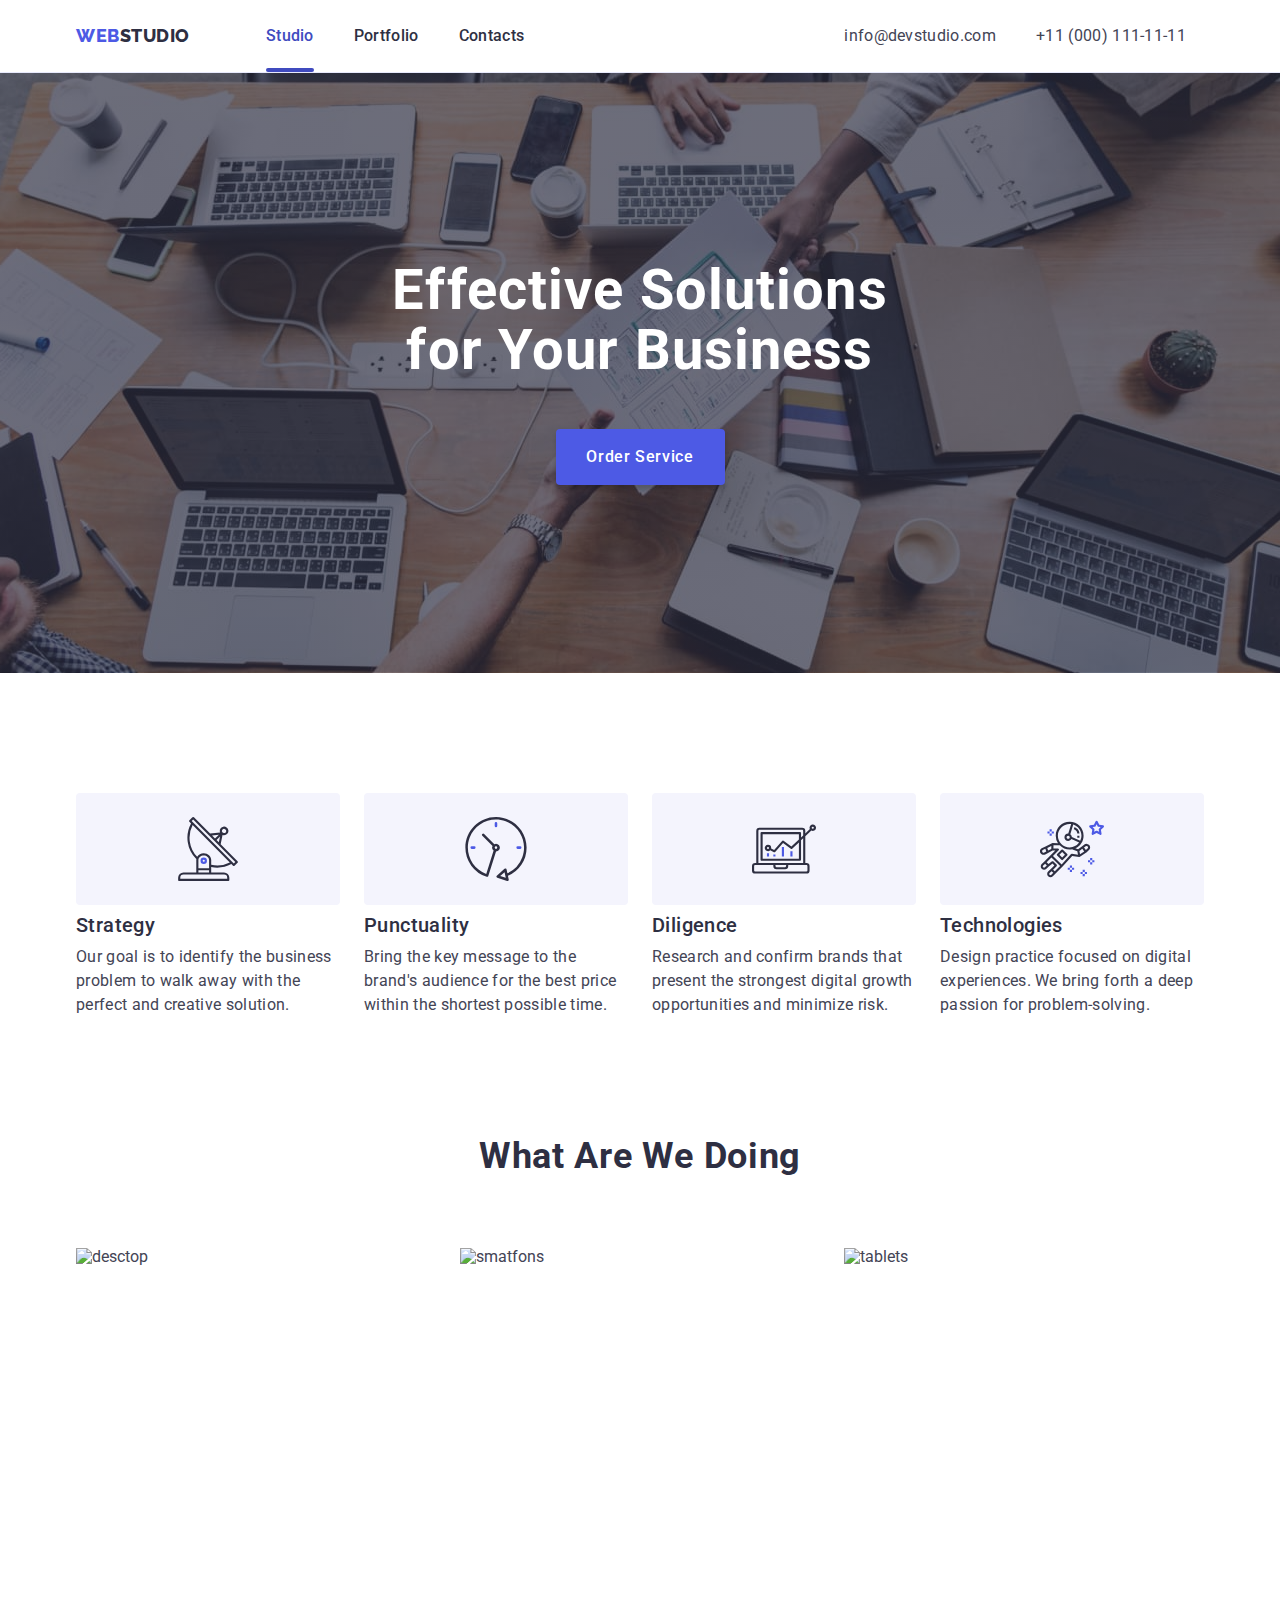
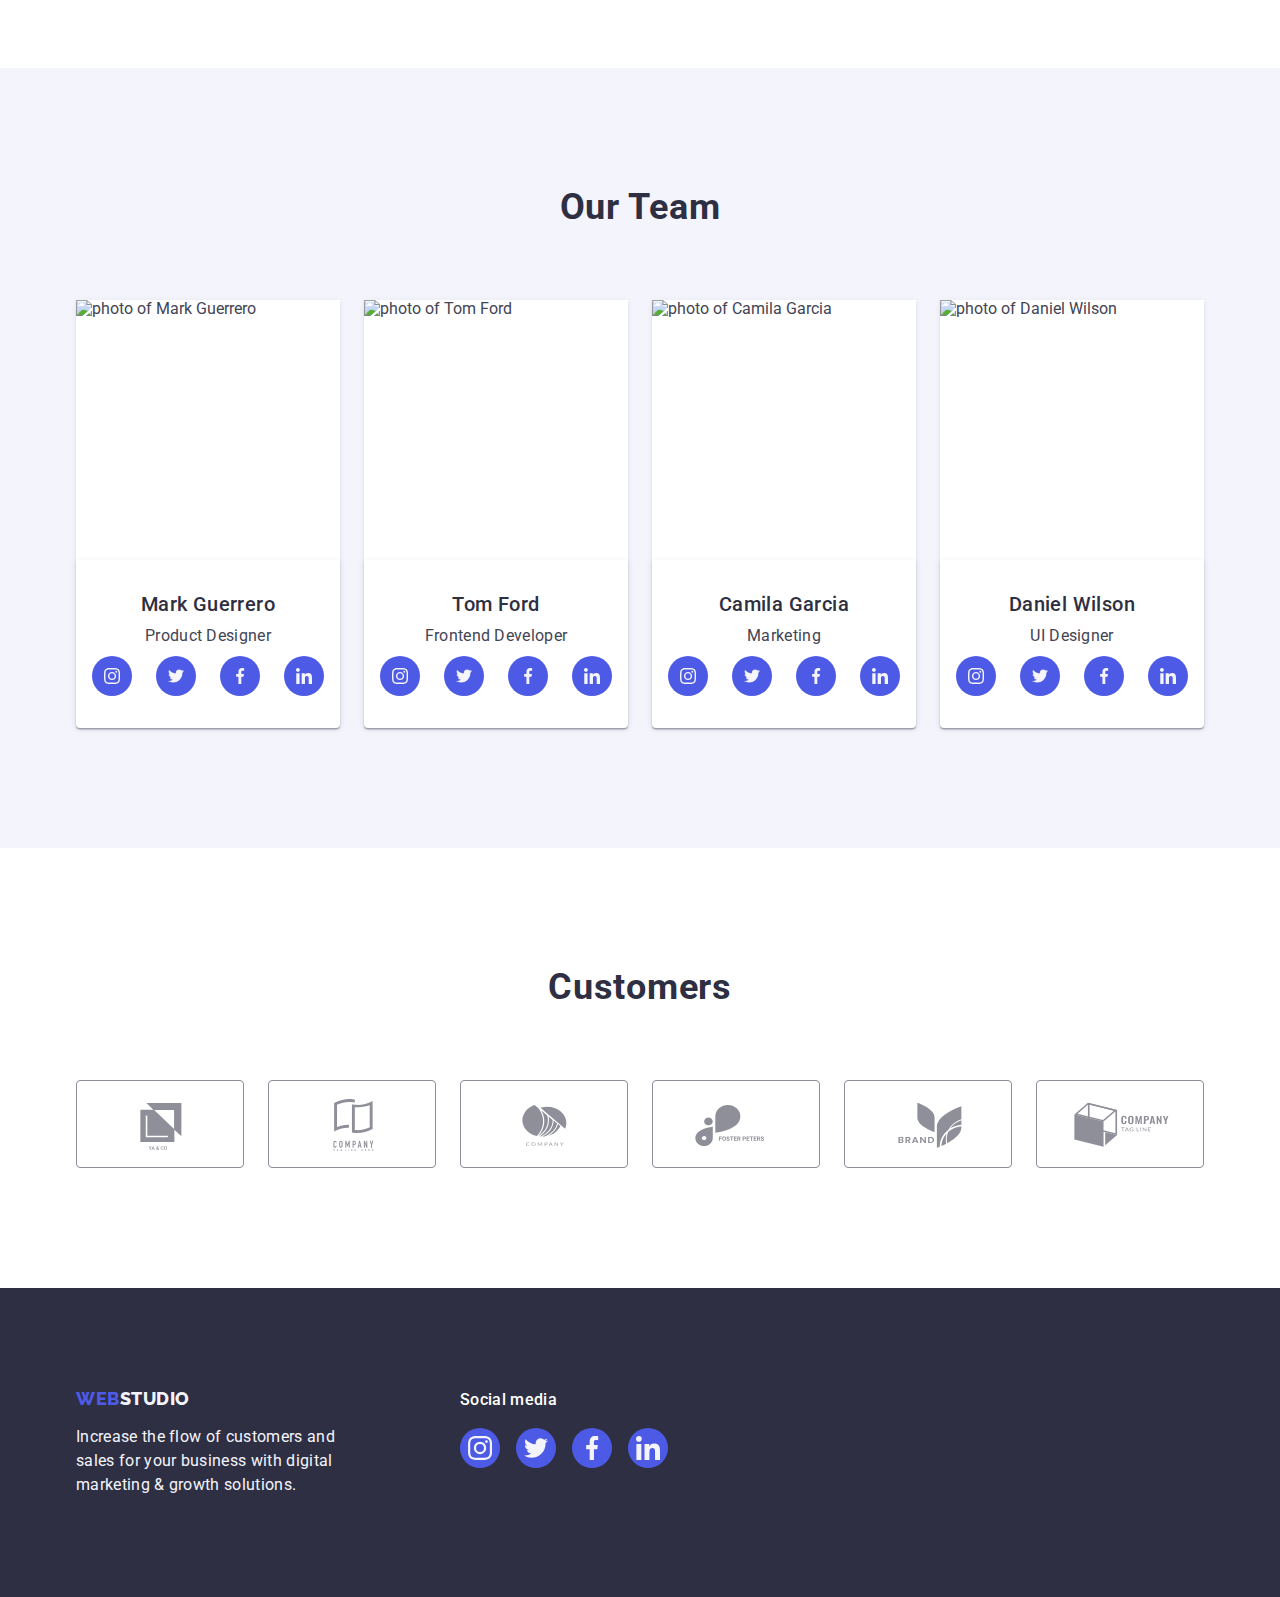
==== commit 814b14cc: "suumury" ====
--- a/index.html
+++ b/index.html
@@ -55,28 +55,26 @@
           </ul>
         </address>
       </div>
-    
     </header>
     <main>
       <!--Section1-->
       <section class="titel titel-items">
         <div class="container">
           <h1 class="text-titel">Effective Solutions for Your Business</h1>
-          <button class="button button-studio" type="button">
+          <button class="button button-studio" type="button" data-modal-open>
             Order Service
           </button>
-
-          <!--Modal Window
-          <div class="overlay">
+          <!--Modal Window-->
+          <div class="bacdrop is-hidden" data-modal>
             <div class="modal">
-              <button type="button" class="modal-button">
-                <svg class="modal-icon" width="8" height="8">
+              <button type="button" class="modal-button" data-modal-close>
+                <svg width="8" height="8">
                   <use href="./images/icons.svg#icon-close-black"></use>
                 </svg>
               </button>
             </div>
           </div>
-        </div>-->
+        </div>
       </section>
       <!--Section2=osoblivosti-->
       <section class="feautures">
@@ -601,5 +599,8 @@
         </div>
       </div>
     </footer>
+    <!-- Modal Wind studio -->
+
+    <script src="./js/modal.js"></script>
   </body>
 </html>
--- a/css/styles.css
+++ b/css/styles.css
@@ -99,6 +99,9 @@
   height: 4px;
   border-radius: 2px;
 }
+.carrent {
+  color: var(--color-ocean);
+}
 .text-nav.carrent::after,
 .text-nav:focus::after,
 .text-nav:hover::after {
@@ -225,14 +228,13 @@
 /*============Modal Window===============*/
 
 /*============ Modal Window ==========*/
-/* Overlay 
-.overlay {
+/* Overlay */
+.bacdrop {
   position: absolute;
   left: 0;
   top: 0;
   right: 0;
   bottom: 30%;
-  /* NAVY BLUE modal
   background: rgba(46, 47, 66, 0.4);
 }
 
@@ -248,27 +250,40 @@
   border-radius: 4px;
 }
 .modal-button {
-  display: block;
+  display: flex;
+  align-items: center;
+  justify-content: center;
+
   position: absolute;
   top: 24px;
   right: 24px;
+
   width: 24px;
   height: 24px;
+
   background: var(--color-cornflower);
   border: 1px solid rgba(0, 0, 0, 0.1);
   border-radius: 50%;
   cursor: pointer;
-}
-/*
+
+  /*  Set transition values  */
+  transition-property: background-color, fill;
+  transition-duration: 250ms;
+  transition-timing-function: cubic-bezier(0.4, 0, 0.2, 1);
+  fill: var(--color-navy-blue);
+}
+
 .modal-button:focus,
 .modal-button:hover {
   fill: var(--color-white);
   background: var(--color-ocean);
 }
-.modal-icon {
-  fill: var(--color-navy-blue);
-}
-*/
+.is-hidden {
+  opacity: 0;
+  visibility: hidden;
+  pointer-events: none;
+}
+
 /*===============section 2 studio=================*/
 .feautures {
   padding-top: 120px;
@@ -406,7 +421,7 @@
   justify-content: center;
   fill: var(--color-cloud);
   /*--transformation--*/
-  transition-property: background-color, color;
+  transition-property: background-color;
   transition-duration: 250ms;
   transition-timing-function: cubic-bezier(0.4, 0, 0.2, 1);
 }
@@ -569,7 +584,7 @@
   fill: var(--color-light-slate);
   color: var(--color-light-slate);
   /*--transformation--*/
-  transition-property: background-color, color, border-color, fill;
+  transition-property: color, border-color, fill;
   transition-duration: 250ms;
   transition-timing-function: cubic-bezier(0.4, 0, 0.2, 1);
 }
